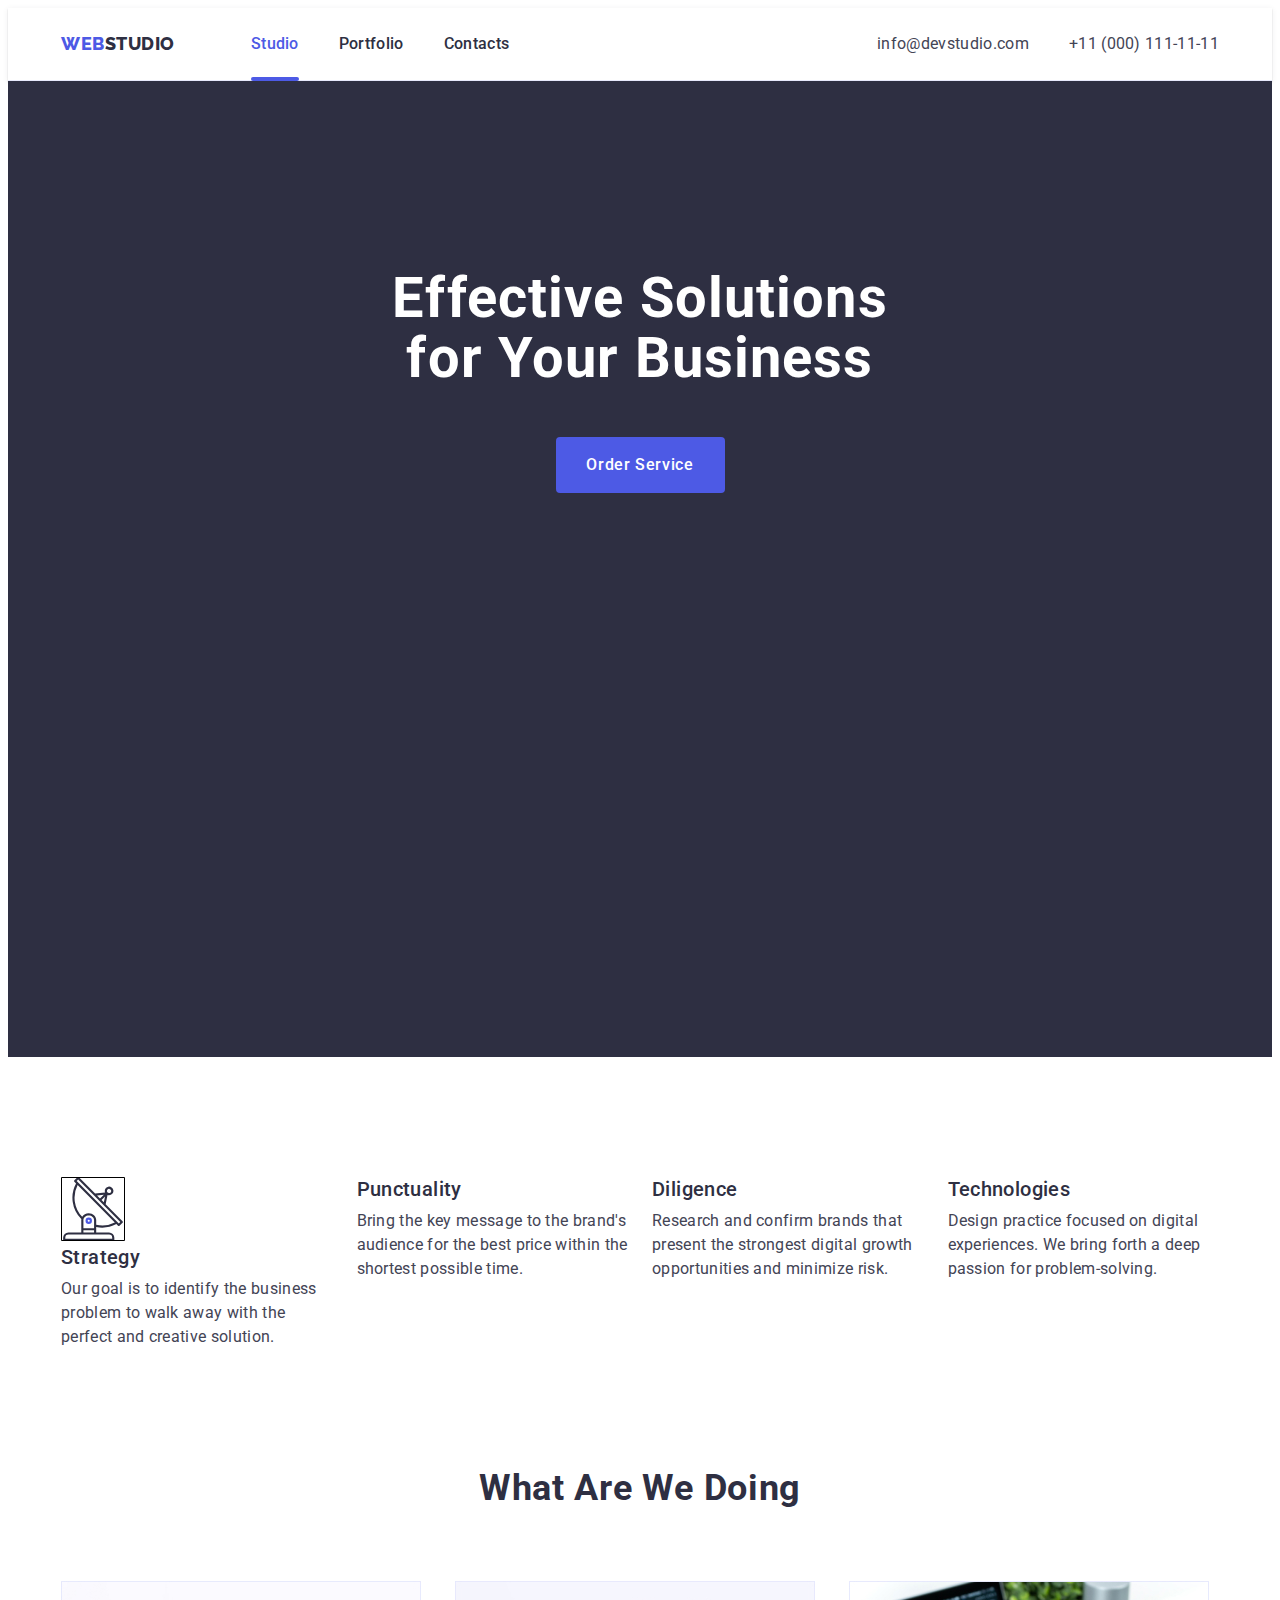
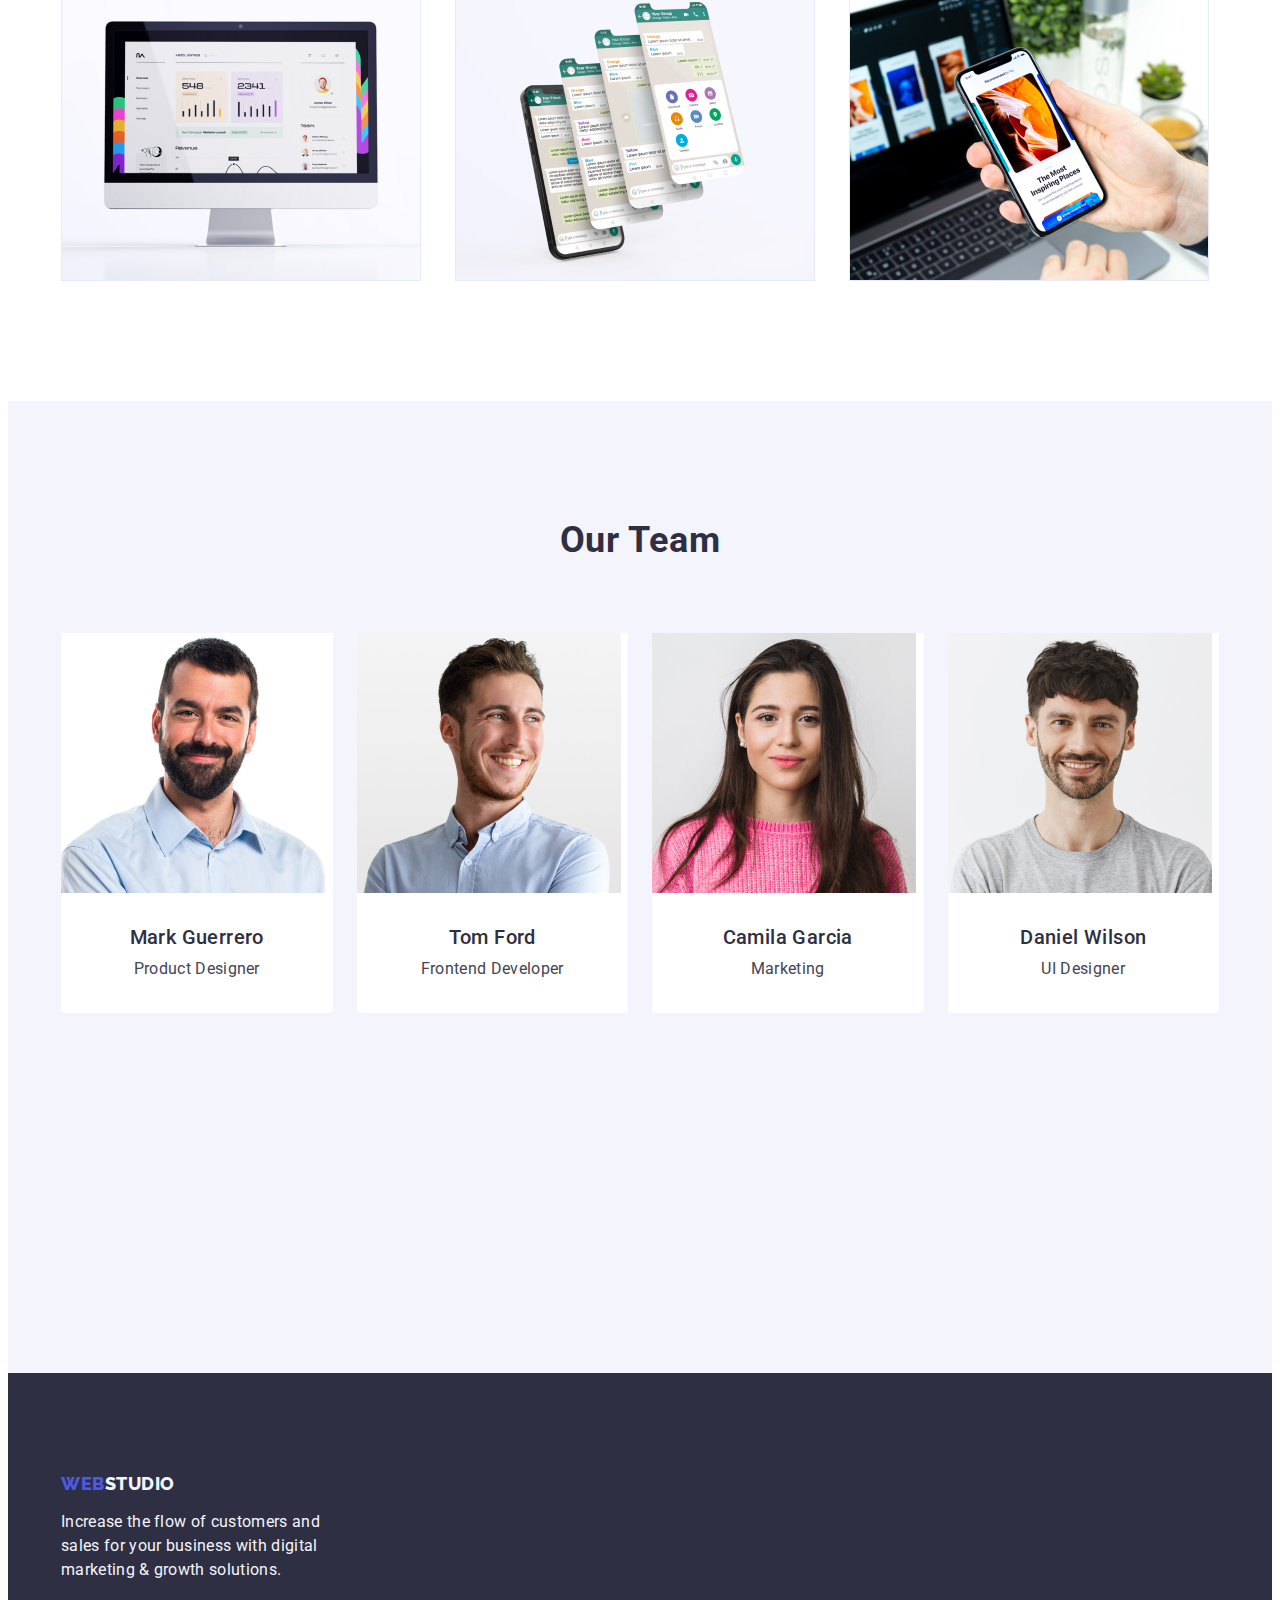
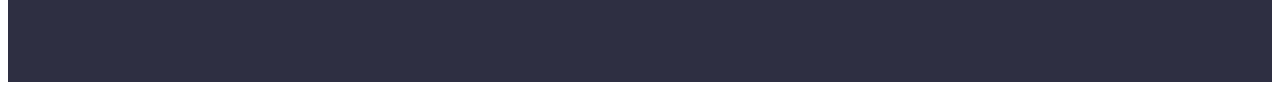
==== index.html @ 9c043b97 "save 333" ====
<!DOCTYPE html>
<html lang="en">
  <head>
    <meta charset="UTF-8" />
    <meta http-equiv="X-UA-Compatible" content="IE=edge" />
    <meta name="viewport" content="width=device-width, initial-scale=1.0" />
    <link rel="preconnect" href="https://fonts.googleapis.com" />
    <link rel="preconnect" href="https://fonts.gstatic.com" crossorigin />
    <link
      href="https://fonts.googleapis.com/css2?family=Raleway:wght@800&family=Roboto:wght@400;500;700;900&display=swap"
      rel="stylesheet"
    />
    <title>WebStudio</title>
    <link
      rel="stylesheet"
      href="https://cdnjs.cloudflare.com/ajax/libs/modern-normalize/2.0.0/modern-normalize.min.css"
      integrity="sha512-4xo8blKMVCiXpTaLzQSLSw3KFOVPWhm/TRtuPVc4WG6kUgjH6J03IBuG7JZPkcWMxJ5huwaBpOpnwYElP/m6wg=="
      crossorigin="anonymous"
      referrerpolicy="no-referrer"
    />
    <link rel="stylesheet" href="./css/styles.css" />
  </head>
  <body>
    <header class="header">
      <div class="container header-container">
        <nav class="header-navigation">
          <a href="./index.html" class="header-logo link"
            >Web<span class="header-span">Studio</span></a
          >
          <ul class="header-menu list">
            <li class="header-menu-item">
              <a class="header-menu-link link current" href="./index.html"
                >Studio</a
              >
            </li>
            <li class="header-menu-item">
              <a class="header-menu-link link" href="./portfolio.html"
                >Portfolio</a
              >
            </li>
            <li class="header-menu-item">
              <a class="header-menu-link link" href="">Contacts</a>
            </li>
          </ul>
        </nav>
        <address class="header-address">
          <ul class="header-soc list">
            <li class="header-soc-item">
              <a
                class="header-address-link link"
                href="mailto:info@devstudio.com"
                >info@devstudio.com</a
              >
            </li>
            <li class="header-soc-item">
              <a class="header-address-link link" href="tel:+110001111111"
                >+11 (000) 111-11-11</a
              >
            </li>
          </ul>
        </address>
      </div>
    </header>
    <main>
      <section class="hero">
        <div class="container">
          <h1 class="hero-title">Effective Solutions for Your Business</h1>
          <button type="button" class="hero-btn button-active">
            Order Service
          </button>
        </div>
      </section>

      <section class="section-one">
        <div class="container container-section-one">
          <h2 class="visually-hidden">Our info</h2>
          <ul class="section-one-list list">
            <li class="section-one-item">
              <div class="section-one-icon">
                <svg width="64" height="64">
                  <use href="/images/icons.svg#icon-antenna-1"></use>
                </svg>
              </div>
              <h3 class="section-one-title">Strategy</h3>
              <p class="section-one-text">
                Our goal is to identify the business problem to walk away with
                the perfect and creative solution.
              </p>
            </li>
            <li class="section-one-item">
              <h3 class="section-one-title">Punctuality</h3>
              <p class="section-one-text">
                Bring the key message to the brand's audience for the best price
                within the shortest possible time.
              </p>
            </li>
            <li class="section-one-item">
              <h3 class="section-one-title">Diligence</h3>
              <p class="section-one-text">
                Research and confirm brands that present the strongest digital
                growth opportunities and minimize risk.
              </p>
            </li>
            <li class="section-one-item">
              <h3 class="section-one-title">Technologies</h3>
              <p class="section-one-text">
                Design practice focused on digital experiences. We bring forth a
                deep passion for problem-solving.
              </p>
            </li>
          </ul>
        </div>
      </section>

      <section class="section-two">
        <div class="container container-section-two">
          <h2 class="section-two-title">What are we doing</h2>
          <ul class="section-two-list list">
            <li class="section-two-item">
              <img
                src="./images/imagesmonitor.jpg"
                alt="monitor"
                width="360"
                height="300"
              />
            </li>
            <li class="section-two-item">
              <img
                src="./images/imagestelefon.jpg"
                alt="modul"
                width="360"
                height="300"
              />
            </li>
            <li class="section-two-item">
              <img
                src="./images/imagesvisualization.jpg"
                alt="visualization"
                width="360"
                height="300"
              />
            </li>
          </ul>
        </div>
      </section>

      <section class="section-three list">
        <div class="container">
          <h2 class="section-three-title">Our Team</h2>
          <ul class="section-three-list list">
            <li class="section-three-item">
              <img
                src="./images/imagesmarkguerrero.jpg"
                alt="Mark Guerrero"
                width="264"
                height="260"
              />
              <div class="container-team">
                <h3 class="section-three-name">Mark Guerrero</h3>
                <p class="section-three-text">Product Designer</p>
              </div>
            </li>
            <li class="section-three-item">
              <img
                src="./images/imagestomford.jpg"
                alt="Tom Ford"
                width="264"
                height="260"
              />
              <div class="container-team">
                <h3 class="section-three-name">Tom Ford</h3>
                <p class="section-three-text">Frontend Developer</p>
              </div>
            </li>
            <li class="section-three-item">
              <img
                src="./images/imagescamilagarcia.jpg"
                alt="Camila Garcia"
                width="264"
                height="260"
              />
              <div class="container-team">
                <h3 class="section-three-name">Camila Garcia</h3>
                <p class="section-three-text">Marketing</p>
              </div>
            </li>
            <li class="section-three-item">
              <img
                src="./images/imagesdanielwilson.jpg"
                alt="Daniel Wilson"
                width="264"
                height="260"
              />
              <div class="container-team">
                <h3 class="section-three-name">Daniel Wilson</h3>
                <p class="section-three-text">UI Designer</p>
              </div>
            </li>
          </ul>
        </div>
      </section>
    </main>

    <footer class="footer">
      <div class="container">
        <a href="./index.html" class="footer-logo link"
          >Web<span class="footer-span">Studio</span></a
        >
        <p class="footer-text">
          Increase the flow of customers and sales for your business with
          digital marketing & growth solutions.
        </p>
      </div>
    </footer>
  </body>
</html>
---- css/styles.css ----
:root {
  --color-iris: #4d5ae5;
  --color-ocean: #404bbf;
  --color-navy-blue: #2e2f42;
  --color-green: #31d0aa;
  --color-slate: #434455;
  --color-light-slate: #8e8f99;
  --color-cornflower: #e7e9fc;
  --color-cloud: #f4f4fd;
  --color-navy-blue-modal: #2e2f42;
  --color-grey: #2e2f42;
  --color-white: #ffffff;
  --color-dairy: #fcfcfc;
}

body {
  font-family: 'Roboto', sans-serif;
  color: #434455;
  background-color: #ffffff;
}

p,
h1,
h2,
h3,
h4,
h5,
h6 {
  margin-top: 0;
  margin-bottom: 0;
}

a {
  text-decoration: none;
}

ul {
  list-style-type: none;
  margin-top: 0;
  margin-bottom: 0;
  padding-left: 0;
}

img {
  display: block;
  max-width: 100%;
  height: auto;
}

.list {
  list-style-type: none;
}

/**------Header------*/

.visually-hidden {
  position: absolute;
  width: 1px;
  height: 1px;
  margin: -1px;
  border: 0;
  padding: 0;
  white-space: nowrap;
  clip-path: inset(100%);
  clip: rect(0 0 0 0);
  overflow: hidden;
}

.container {
  max-width: 1158px;
  padding: 0 15px;
  margin: 0 auto;
}

.header-container {
  display: flex;
}

.header {
  border-bottom: 1px solid var(--color-cornflower);
  box-shadow: 0px 1px 6px 0px rgba(46, 47, 66, 0.08),
    0px 1px 1px 0px rgba(46, 47, 66, 0.16),
    0px 2px 1px 0px rgba(46, 47, 66, 0.08);
}

.header-navigation {
  display: flex;
  align-items: center;
  margin-right: auto;
}

.header-menu {
  display: flex;
  gap: 40px;
  margin-right: 0;
}

.header-menu-item {
  font-weight: 500;
  font-size: 16px;
  line-height: 1.5%;
  letter-spacing: 0.02em;
  color: var(--color-grey);
}

.link:is(:hover, :focus) {
  color: #404bbf;
}

.header-logo {
  font-family: 'Raleway', sans-serif;
  font-weight: 800;
  font-size: 18px;
  line-height: 1.17;
  letter-spacing: 0.03em;
  text-transform: uppercase;
  align-items: center;
  margin-right: 76px;
  color: var(--color-iris);
}

.header-menu-link {
  font-weight: 500;
  font-size: 16px;
  line-height: 1.5;
  letter-spacing: 0.02em;
  display: block;
  padding-top: 24px;
  padding-bottom: 24px;
  color: var(--color-navy-blue);
  transition: color 250ms cubic-bezier(0.4, 0, 0.2, 1);
}

.current {
  position: relative;
  color: var(--color-iris);
}

.current::after {
  content: '';
  left: 0;
  bottom: -1px;
  position: absolute;
  width: 100%;
  height: 4px;
  background-color: var(--color-iris);
  border-radius: 2px;
}

.header-menu-link:active {
  color: var(--color-grey);
}

.header-span {
  color: #2e2f42;
}

.header-address {
  font-style: normal;
  display: flex;
  gap: 40px;
  align-items: center;
}

.header-soc {
  display: flex;
  gap: 40px;
}

.header-menu-link:hover .header-menu-link:focus {
  color: var(--iris-color);
}

.header-address-link {
  line-height: 1.5;
  letter-spacing: 0.02em;
  color: var(--color-slate);
  font-size: 16px;
  padding-top: 24px;
  padding-bottom: 24px;
}

/**------Header------*/
/**------hero------*/

.hero {
  height: 600px;
  padding: 188px 0;
  background-color: var(--color-navy-blue);
}

.hero-title {
  font-weight: 700;
  font-size: 56px;
  line-height: 1.07;
  text-align: center;
  letter-spacing: 0.02em;
  max-width: 496px;
  margin-left: auto;
  margin-right: auto;
  margin-bottom: 48px;
  color: var(--color-white);
}

.hero-btn {
  font-family: 'Roboto', sans-serif;
  font-weight: 500;
  font-size: 16px;
  line-height: 1.5;
  letter-spacing: 0.04em;
  border-radius: 4px;
  min-width: 169px;
  height: 56px;
  display: block;
  border: none;
  margin-left: auto;
  margin-right: auto;
  color: var(--color-white);
  background-color: var(--color-iris);
}
.button-active:is(:hover, :focus) {
  background: var(--color-ocean);
  color: var(--color-white);
}
.button-active {
  cursor: pointer;
}

/**------section one------*/

.section-one {
  padding: 120px 0;
}

.section-one-list {
  display: flex;
  gap: 24px;
}

.section-one-item {
  width: calc((100% - 72px) / 4);
}

.section-one-title {
  font-weight: 500;
  font-size: 20px;
  line-height: 1.2;
  letter-spacing: 0.02em;
  margin-bottom: 8px;
  color: var(--color-grey);
}

.section-one-text {
  font-size: 16px;
  line-height: 1.5;
  letter-spacing: 0.02em;
  color: var(--color-slate);
}

/**-------section two-------*/

.section-two {
  padding-bottom: 120px;
}

.section-two-title {
  font-weight: 700;
  font-size: 36px;
  line-height: 1.11;
  text-align: center;
  letter-spacing: 0.02em;
  text-transform: capitalize;
  margin-bottom: 72px;
  color: #2e2f42;
}

.section-two-list {
  display: flex;
  gap: 24px;
  margin-top: 72px;
}

.section-two-item {
  width: calc((100% - 48px) / 3);
}

/**-------section three-------*/

.section-three {
  padding: 120px 0;
  height: 732px;
  text-align: center;
  text-transform: capitalize;
  background-color: var(--color-cloud);
}

.section-three-title {
  font-weight: 700;
  font-size: 36px;
  line-height: 1.11;
  letter-spacing: 0.02em;
  margin-bottom: 72px;
  color: var(--color-navy-blue);
}

.section-three-list {
  display: flex;
  gap: 24px;
  margin-top: 48px;
}

.section-three-item {
  border-radius: 0px 0px 4px 4px;
  width: calc((100% - 72px) / 4);
  background-color: var(--color-white);
}

.container-team {
  padding: 32px 16px;
}

.section-three-name {
  font-weight: 500;
  font-size: 20px;
  line-height: 1.2;
  letter-spacing: 0.02em;
  margin-bottom: 8px;
  color: var(--color-grey);
}

.section-three-text {
  font-size: 16px;
  line-height: 1.5;
  letter-spacing: 0.02em;
  color: var(--color-slate);
}

/**------footer------*/

.footer {
  padding: 100px 0;
  background: #2e2f42;
}

.footer-logo {
  font-family: 'Raleway', sans-serif;
  font-weight: 800;
  font-size: 18px;
  line-height: 1.17;
  letter-spacing: 0.03em;
  text-transform: uppercase;
  display: inline-block;
  margin-bottom: 16px;
  color: #4d5ae5;
}

.footer-span {
  font-family: 'Raleway', sans-serif;
  font-weight: 800;
  font-size: 18px;
  line-height: 1.17;
  letter-spacing: 0.03em;
  text-transform: uppercase;
  color: #f4f4fd;
}

.footer-text {
  max-width: 264px;
  font-size: 16px;
  line-height: 1.5;
  letter-spacing: 0.02em;
  color: #f4f4fd;
}

/**--------portfolio-------*/

.section-portfolio {
  padding: 96px 0 120px 0;
}

.portfolio-button-list {
  display: flex;
  justify-content: center;
  gap: 24px;
  margin-bottom: 72px;
}

.portfolio-button {
  font-family: 'Roboto', sans-serif;
  font-weight: 500;
  font-size: 16px;
  line-height: 1.5;
  letter-spacing: 0.04em;
  cursor: pointer;
  border-radius: 4px;
  border: none;
  display: block;
  border: 1px solid var(--color-cornflower);
  padding: 12px 24px;
  color: var(--color-iris);
  background: var(--color-cloud);
}

.portfolio-button:hover,
.portfolio-button:focus {
  color: var(--color-white);
  background-color: var(--color-ocean);
  border: 1px solid transparent;
}

.portfolio-img-list {
  display: flex;
  flex-wrap: wrap;
  row-gap: 48px;
  column-gap: 24px;
}

.portfolio-img-item {
  width: calc((100% - 48px) / 3);
}

.portfolio-img-title {
  font-weight: 500;
  font-size: 20px;
  line-height: 1.2;
  letter-spacing: 0.02em;
  margin-bottom: 8px;
  color: var(--color-navy-blue-modal);
}

.portfolio-img-text {
  font-weight: 400;
  font-size: 16px;
  line-height: 1.5;
  letter-spacing: 0.02em;
  color: var(--color-slate);
}

.container-content {
  border-top: none;
  padding: 32px 16px;
  border: 1px solid var(--color-cornflower);
  border-top: none;
  width: 360px;
}
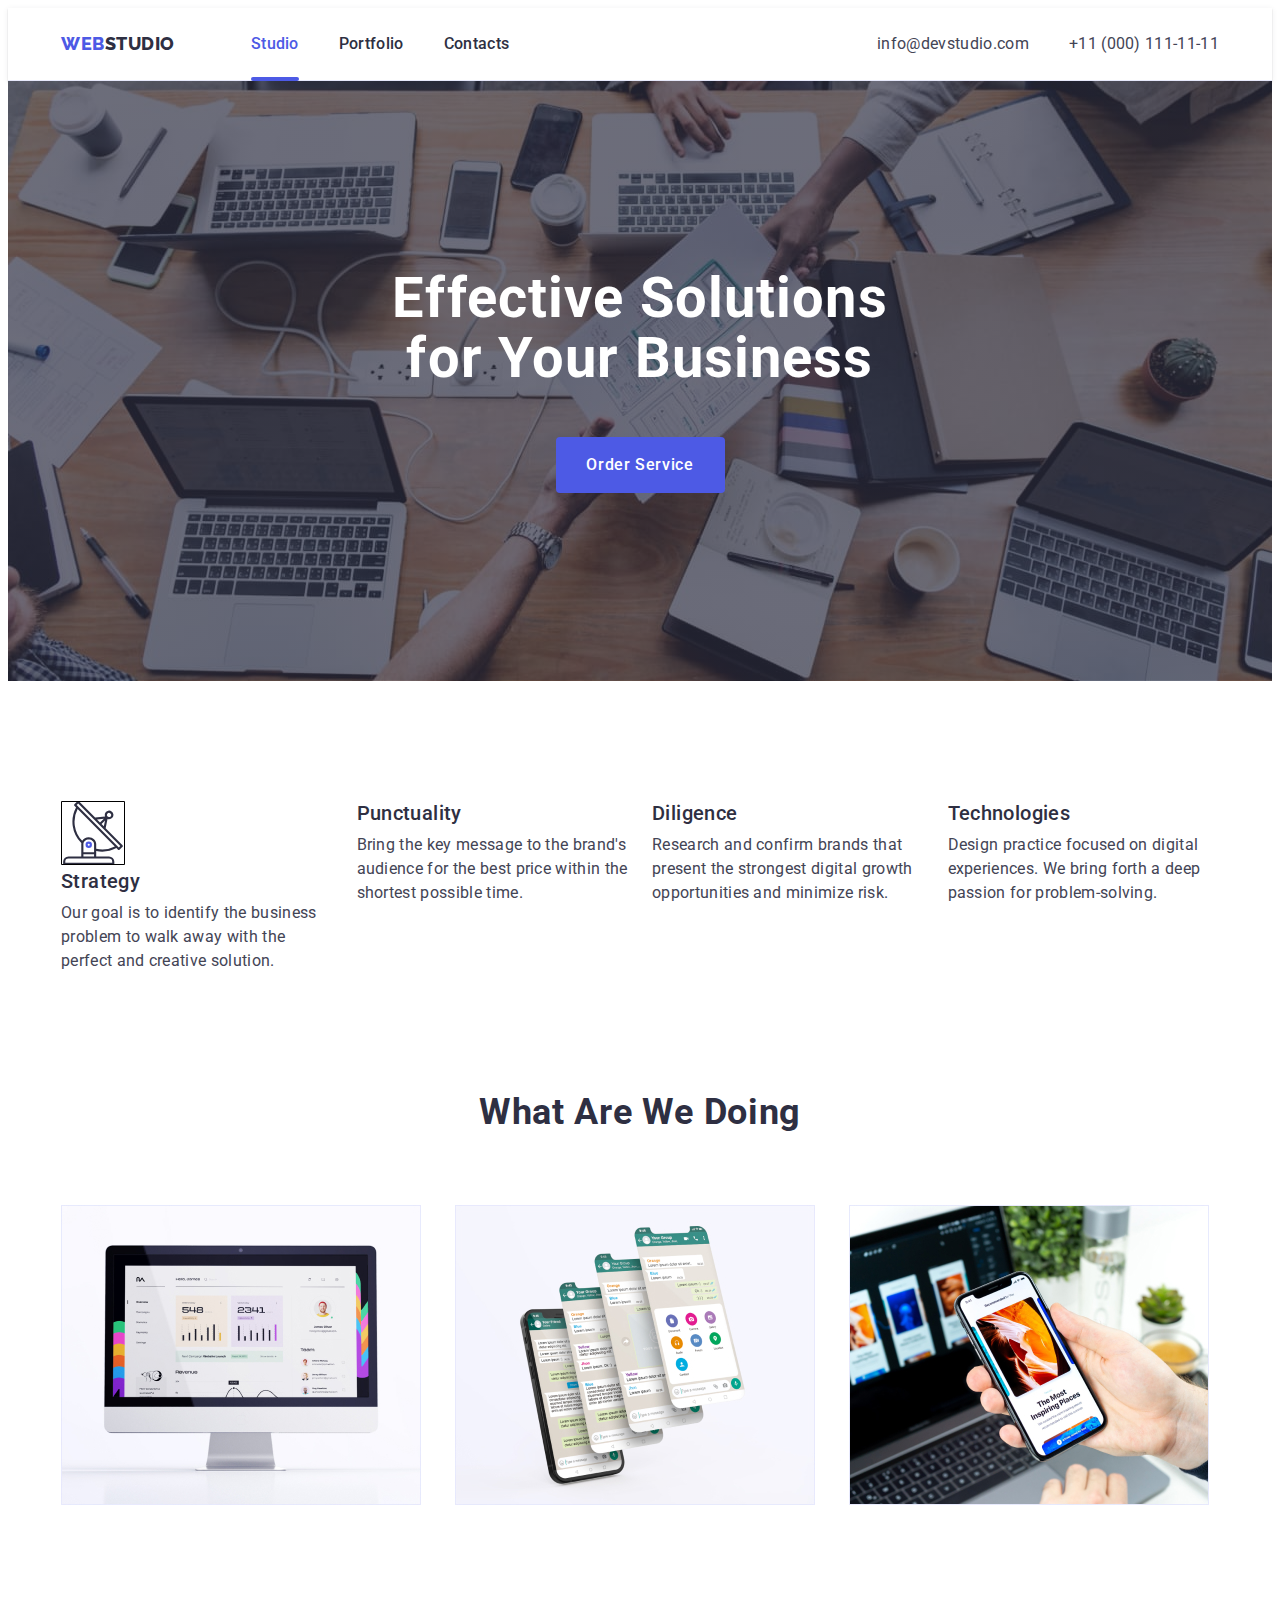
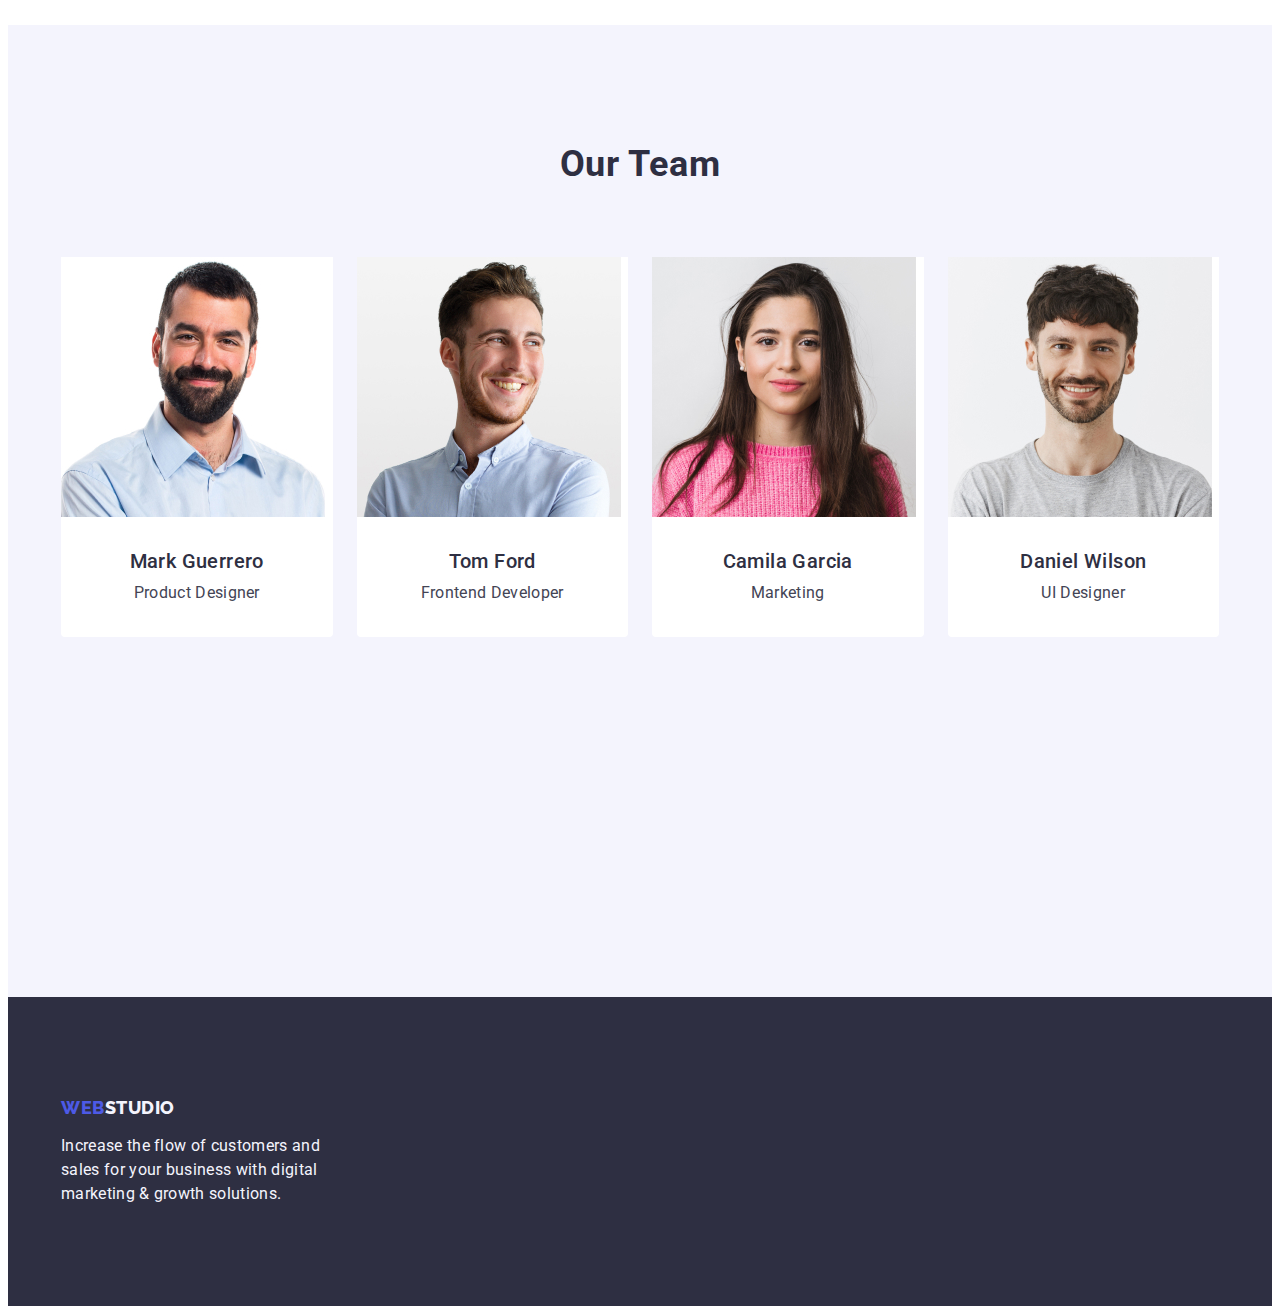
==== commit 95ed9dc8: "save modal" ====
--- a/index.html
+++ b/index.html
@@ -65,7 +65,7 @@
       <section class="hero">
         <div class="container">
           <h1 class="hero-title">Effective Solutions for Your Business</h1>
-          <button type="button" class="hero-btn button-active">
+          <button type="button" class="hero-btn button-active" data-modal-open>
             Order Service
           </button>
         </div>
--- a/css/styles.css
+++ b/css/styles.css
@@ -184,9 +184,19 @@
 /**------hero------*/
 
 .hero {
-  height: 600px;
+  background: var(--color-navy-blue);
+  max-width: 1440px;
   padding: 188px 0;
-  background-color: var(--color-navy-blue);
+  margin: 0 auto;
+  background-position: center;
+  background-repeat: no-repeat;
+  background-size: cover;
+  background-image: linear-gradient(
+      to bottom,
+      rgba(46, 47, 66, 0.7),
+      rgba(46, 47, 66, 0.7)
+    ),
+    url(../images/people-office.jpg);
 }
 
 .hero-title {
@@ -217,6 +227,7 @@
   margin-right: auto;
   color: var(--color-white);
   background-color: var(--color-iris);
+  transition: background-color 250ms cubic-bezier(0.4, 0, 0.2, 1);
 }
 .button-active:is(:hover, :focus) {
   background: var(--color-ocean);
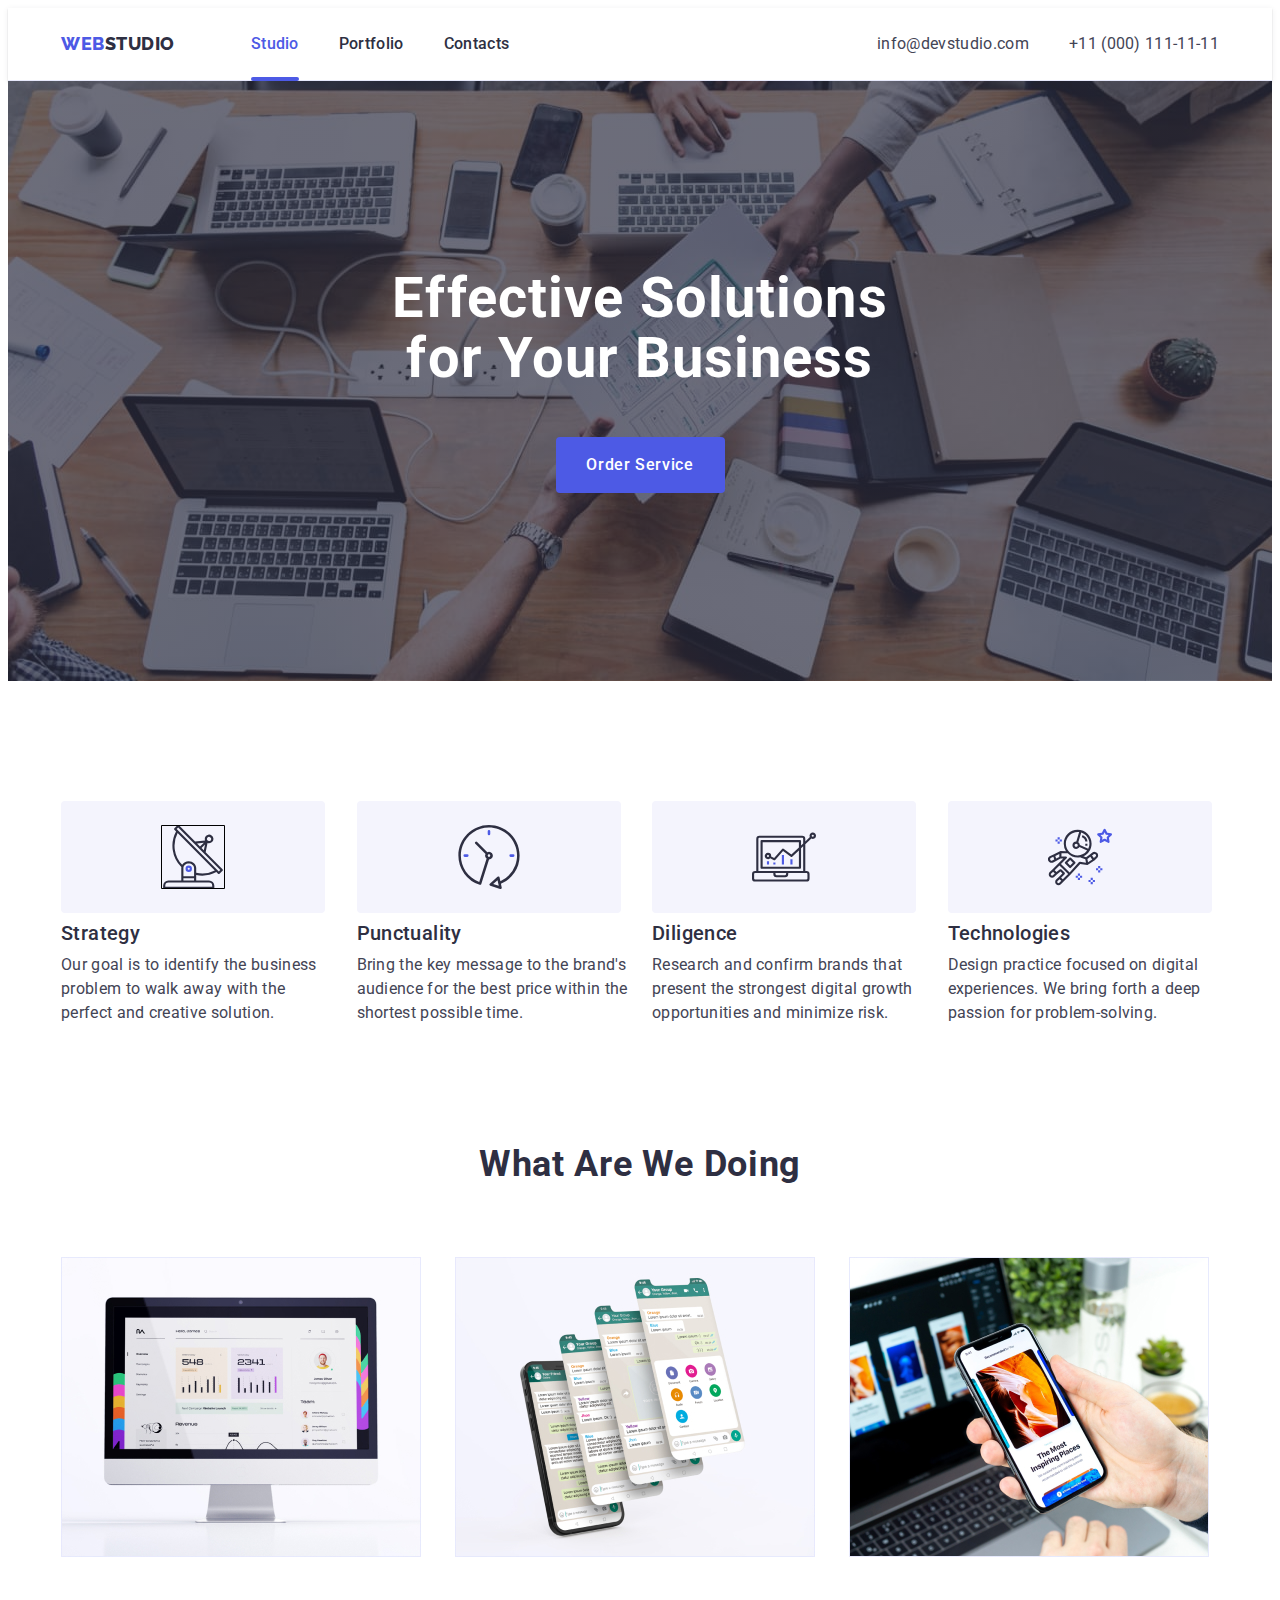
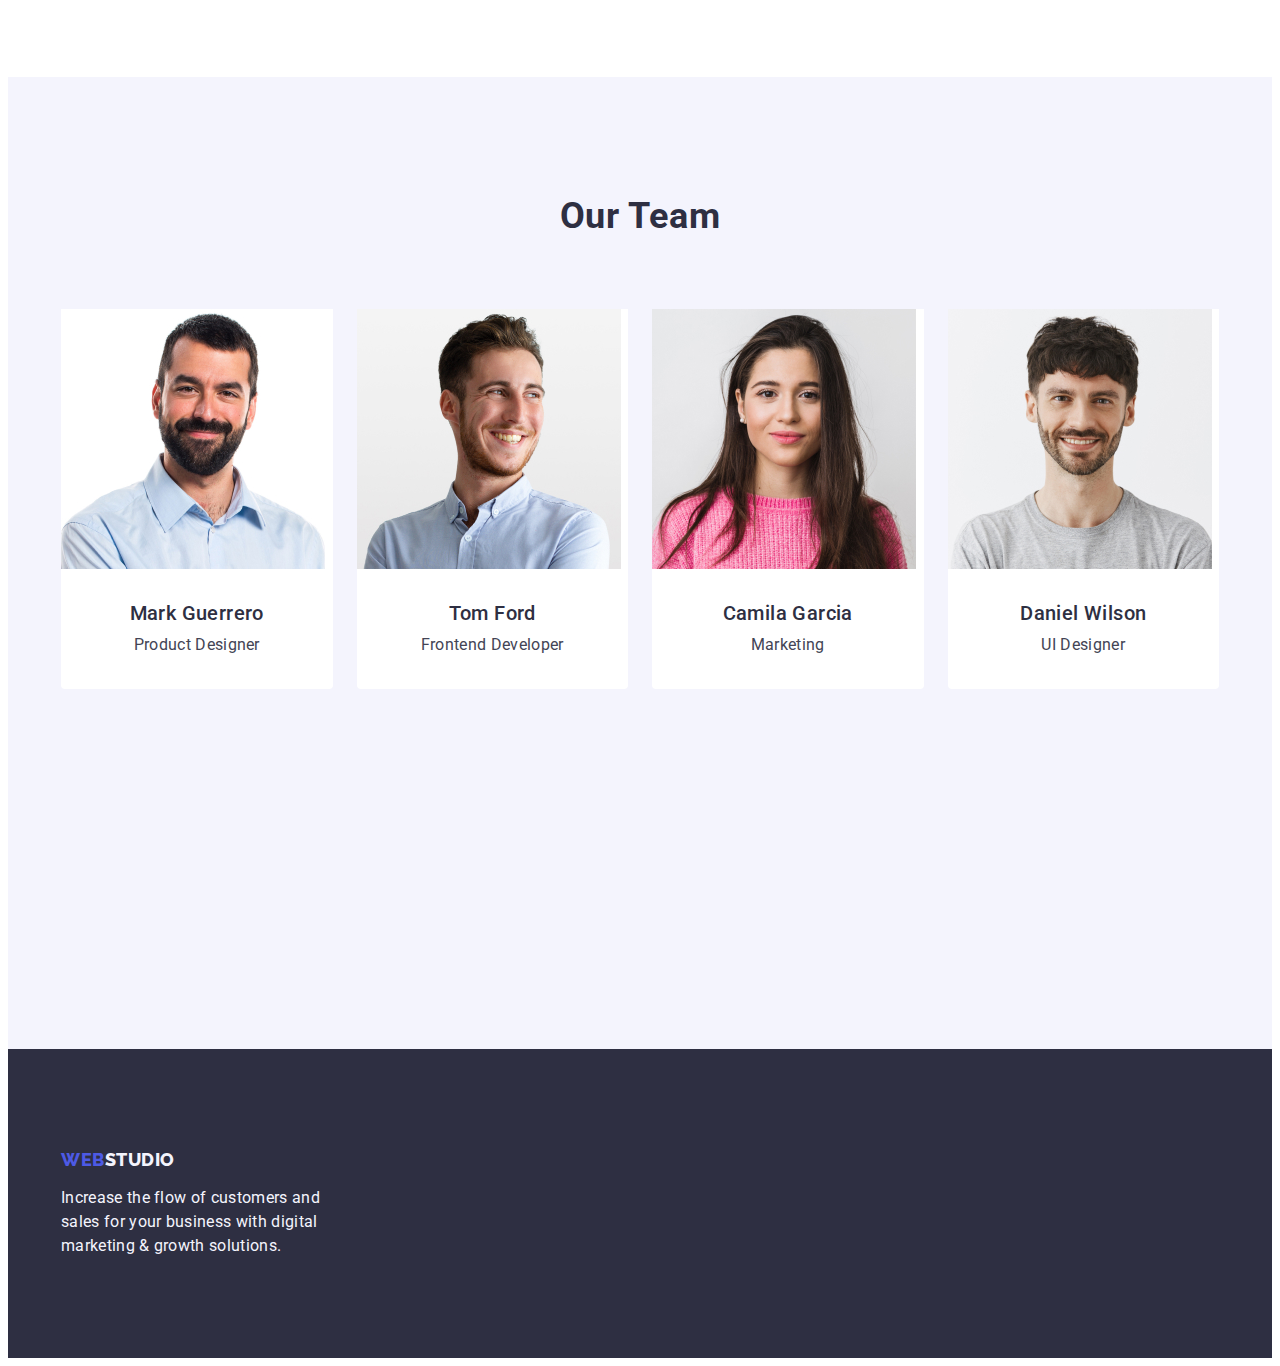
==== commit 3b8572de: "save 65" ====
--- a/index.html
+++ b/index.html
@@ -88,6 +88,11 @@
               </p>
             </li>
             <li class="section-one-item">
+              <div class="section-one-icon">
+                <svg width="64" height="64">
+                  <use href="/images/icons.svg#icon-clock-1"></use>
+                </svg>
+              </div>
               <h3 class="section-one-title">Punctuality</h3>
               <p class="section-one-text">
                 Bring the key message to the brand's audience for the best price
@@ -95,6 +100,11 @@
               </p>
             </li>
             <li class="section-one-item">
+              <div class="section-one-icon">
+                <svg width="64" height="64">
+                  <use href="/images/icons.svg#icon-diagram-1"></use>
+                </svg>
+              </div>
               <h3 class="section-one-title">Diligence</h3>
               <p class="section-one-text">
                 Research and confirm brands that present the strongest digital
@@ -102,6 +112,11 @@
               </p>
             </li>
             <li class="section-one-item">
+              <div class="section-one-icon">
+                <svg width="64" height="64">
+                  <use href="/images/icons.svg#icon-astronaut-1"></use>
+                </svg>
+              </div>
               <h3 class="section-one-title">Technologies</h3>
               <p class="section-one-text">
                 Design practice focused on digital experiences. We bring forth a
--- a/css/styles.css
+++ b/css/styles.css
@@ -252,6 +252,17 @@
   width: calc((100% - 72px) / 4);
 }
 
+.section-one-icon {
+  width: 264px;
+  height: 112px;
+  background-color: var(--color-cloud);
+  display: flex;
+  align-items: center;
+  justify-content: center;
+  border-radius: 4px;
+  margin-bottom: 8px;
+}
+
 .section-one-title {
   font-weight: 500;
   font-size: 20px;
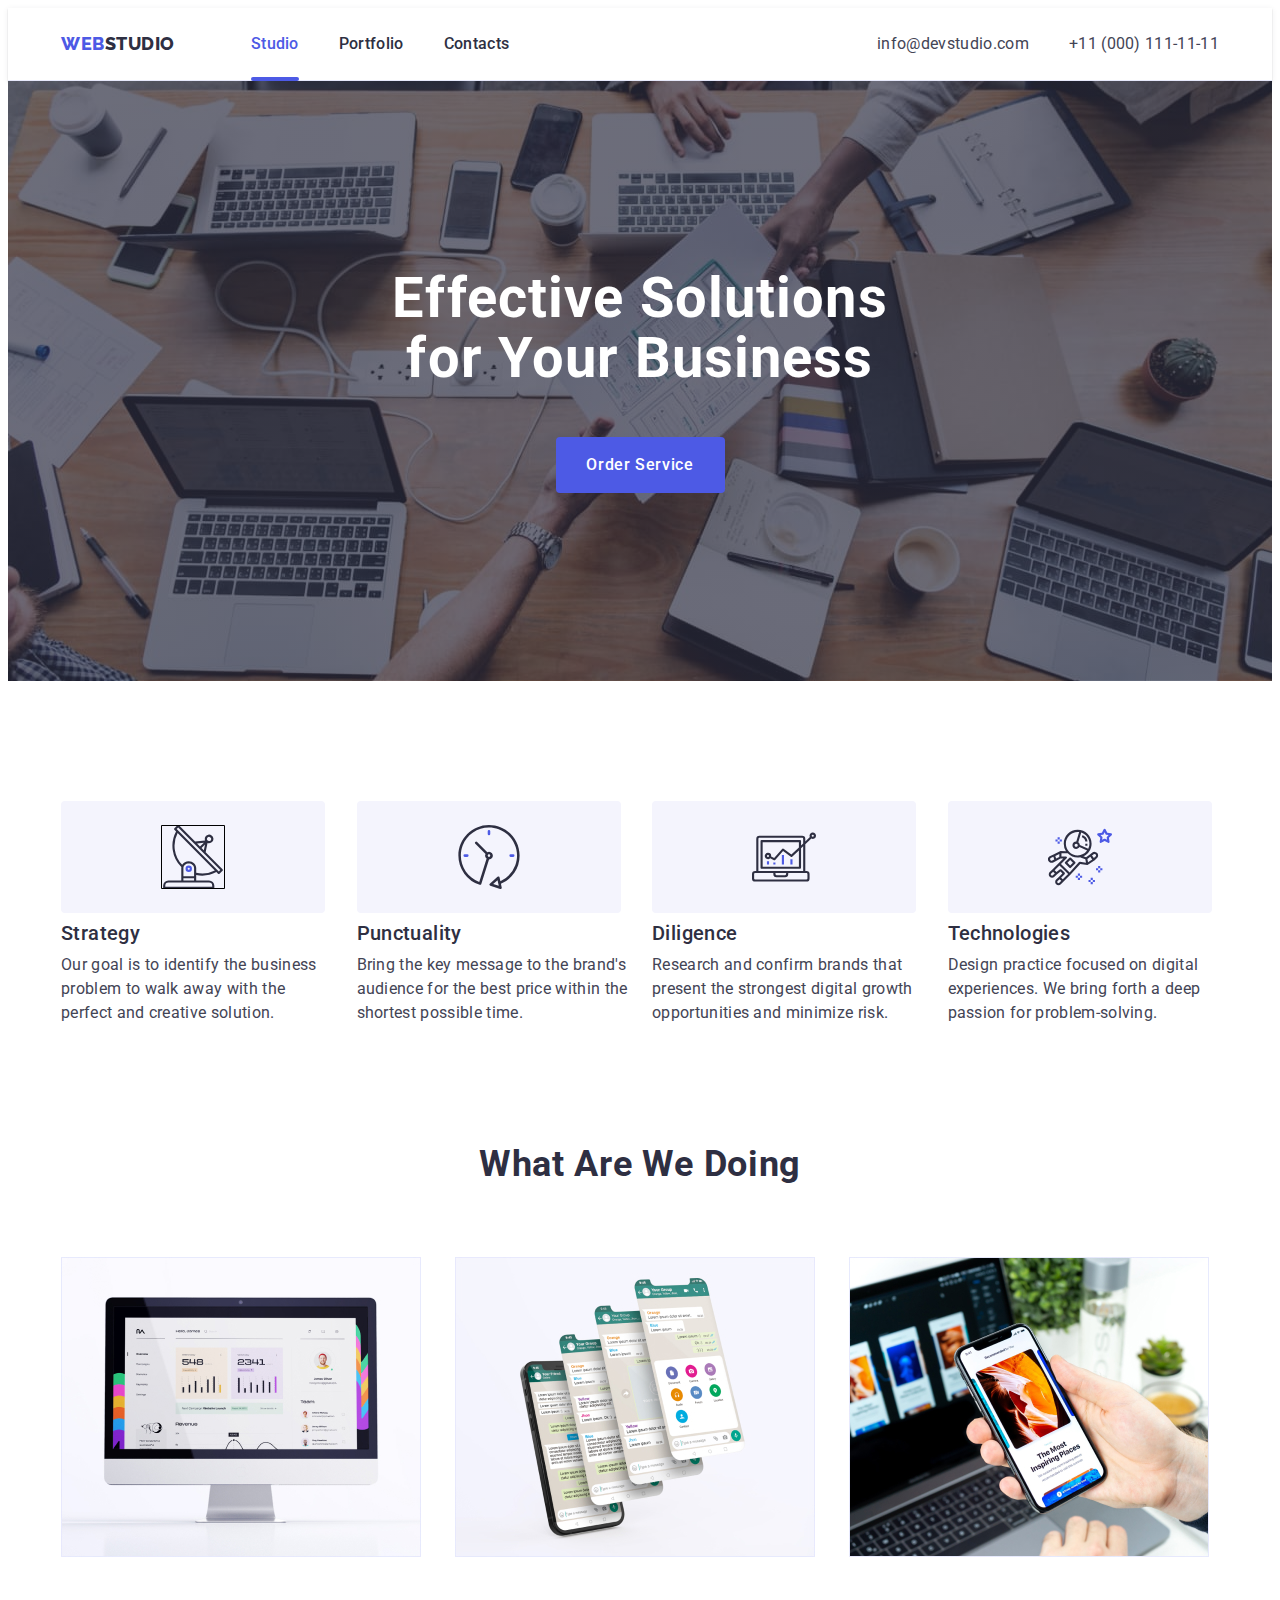
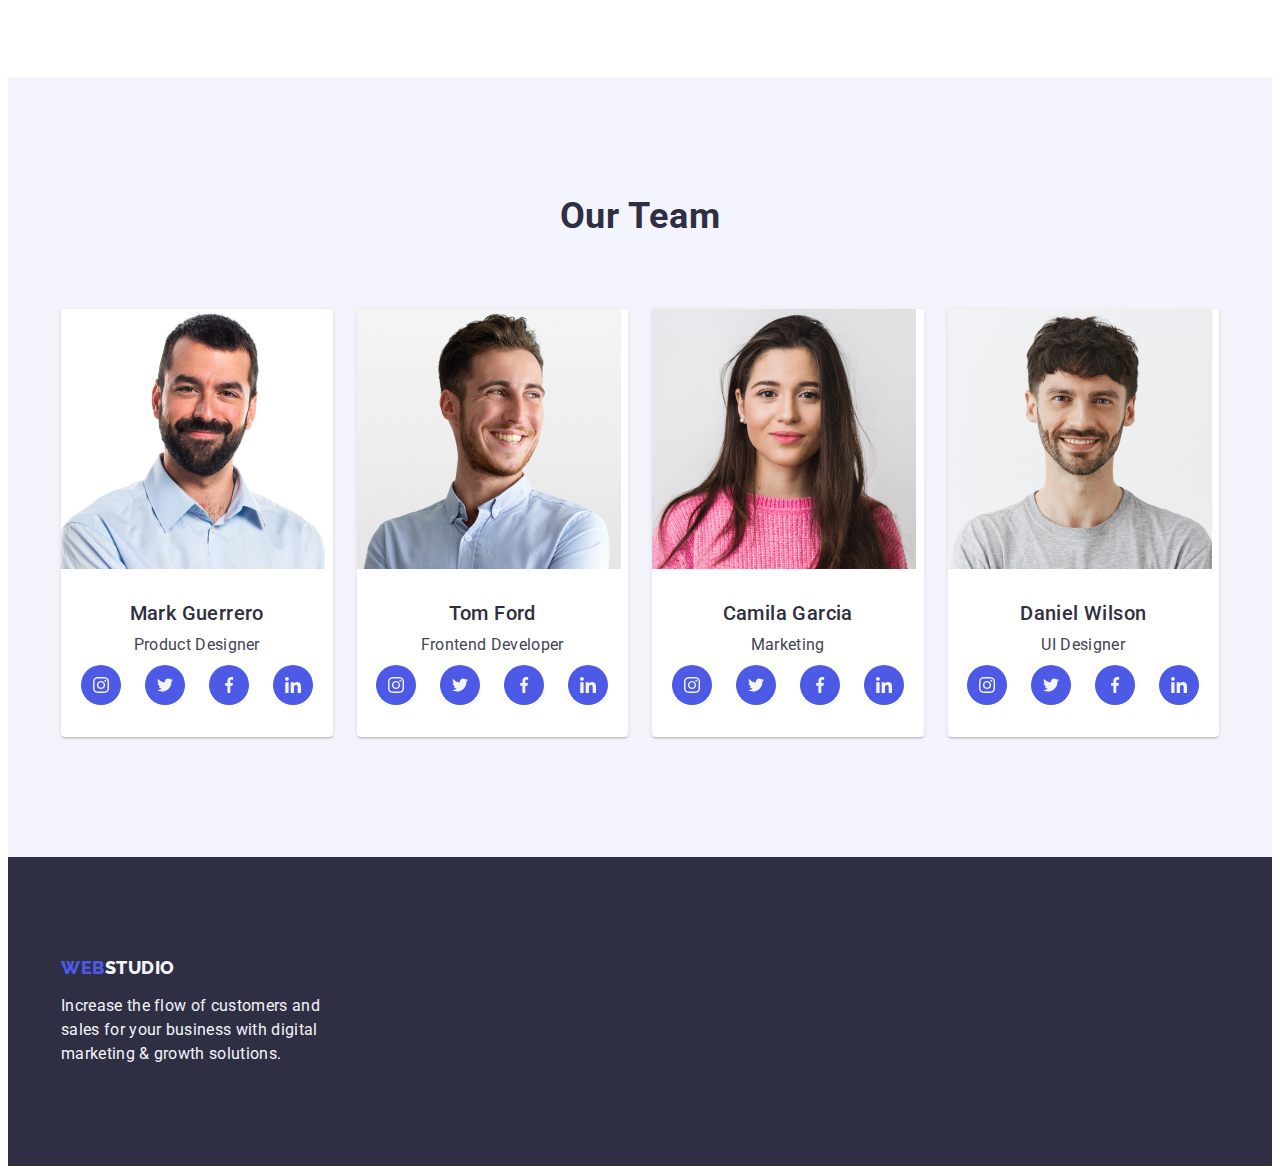
==== commit eaf030a0: "save teaam" ====
--- a/index.html
+++ b/index.html
@@ -78,7 +78,7 @@
             <li class="section-one-item">
               <div class="section-one-icon">
                 <svg width="64" height="64">
-                  <use href="/images/icons.svg#icon-antenna-1"></use>
+                  <use href="./images/icons.svg#icon-antenna-1"></use>
                 </svg>
               </div>
               <h3 class="section-one-title">Strategy</h3>
@@ -90,7 +90,7 @@
             <li class="section-one-item">
               <div class="section-one-icon">
                 <svg width="64" height="64">
-                  <use href="/images/icons.svg#icon-clock-1"></use>
+                  <use href="./images/icons.svg#icon-clock-1"></use>
                 </svg>
               </div>
               <h3 class="section-one-title">Punctuality</h3>
@@ -102,7 +102,7 @@
             <li class="section-one-item">
               <div class="section-one-icon">
                 <svg width="64" height="64">
-                  <use href="/images/icons.svg#icon-diagram-1"></use>
+                  <use href="./images/icons.svg#icon-diagram-1"></use>
                 </svg>
               </div>
               <h3 class="section-one-title">Diligence</h3>
@@ -114,7 +114,7 @@
             <li class="section-one-item">
               <div class="section-one-icon">
                 <svg width="64" height="64">
-                  <use href="/images/icons.svg#icon-astronaut-1"></use>
+                  <use href="./images/icons.svg#icon-astronaut-1"></use>
                 </svg>
               </div>
               <h3 class="section-one-title">Technologies</h3>
@@ -173,6 +173,42 @@
               <div class="container-team">
                 <h3 class="section-three-name">Mark Guerrero</h3>
                 <p class="section-three-text">Product Designer</p>
+                <ul class="team-icon-list">
+                  <li class="team-icon-item">
+                    <a class="team-icon-link" href="https://www.instagram.com">
+                      <svg class="team-icon" width="16" height="16">
+                        <use href="./images/icons.svg#icon-instagram-2"></use>
+                      </svg>
+                    </a>
+                  </li>
+                  <li class="team-icon-item">
+                    <a
+                      class="team-icon-link"
+                      href="https://twitter.com/home?lang=ua"
+                    >
+                      <svg class="team-icon" width="16" height="16">
+                        <use href="./images/icons.svg#icon-twitter-1"></use>
+                      </svg>
+                    </a>
+                  </li>
+                  <li class="team-icon-item">
+                    <a
+                      class="team-icon-link"
+                      href="https://www.facebook.com/eurslam.mulgeta/"
+                    >
+                      <svg class="team-icon" width="16" height="16">
+                        <use href="./images/icons.svg#icon-facebook-1"></use>
+                      </svg>
+                    </a>
+                  </li>
+                  <li class="team-icon-item">
+                    <a class="team-icon-link" href="https://ua.linkedin.com/">
+                      <svg class="team-icon" width="16" height="16">
+                        <use href="./images/icons.svg#icon-linkedin-1"></use>
+                      </svg>
+                    </a>
+                  </li>
+                </ul>
               </div>
             </li>
             <li class="section-three-item">
@@ -185,6 +221,42 @@
               <div class="container-team">
                 <h3 class="section-three-name">Tom Ford</h3>
                 <p class="section-three-text">Frontend Developer</p>
+                <ul class="team-icon-list">
+                  <li class="team-icon-item">
+                    <a class="team-icon-link" href="https://www.instagram.com">
+                      <svg class="team-icon" width="16" height="16">
+                        <use href="./images/icons.svg#icon-instagram-2"></use>
+                      </svg>
+                    </a>
+                  </li>
+                  <li class="team-icon-item">
+                    <a
+                      class="team-icon-link"
+                      href="https://twitter.com/home?lang=ua"
+                    >
+                      <svg class="team-icon" width="16" height="16">
+                        <use href="./images/icons.svg#icon-twitter-1"></use>
+                      </svg>
+                    </a>
+                  </li>
+                  <li class="team-icon-item">
+                    <a
+                      class="team-icon-link"
+                      href="https://www.facebook.com/eurslam.mulgeta/"
+                    >
+                      <svg class="team-icon" width="16" height="16">
+                        <use href="./images/icons.svg#icon-facebook-1"></use>
+                      </svg>
+                    </a>
+                  </li>
+                  <li class="team-icon-item">
+                    <a class="team-icon-link" href="https://ua.linkedin.com/">
+                      <svg class="team-icon" width="16" height="16">
+                        <use href="./images/icons.svg#icon-linkedin-1"></use>
+                      </svg>
+                    </a>
+                  </li>
+                </ul>
               </div>
             </li>
             <li class="section-three-item">
@@ -197,6 +269,42 @@
               <div class="container-team">
                 <h3 class="section-three-name">Camila Garcia</h3>
                 <p class="section-three-text">Marketing</p>
+                <ul class="team-icon-list">
+                  <li class="team-icon-item">
+                    <a class="team-icon-link" href="https://www.instagram.com">
+                      <svg class="team-icon" width="16" height="16">
+                        <use href="./images/icons.svg#icon-instagram-2"></use>
+                      </svg>
+                    </a>
+                  </li>
+                  <li class="team-icon-item">
+                    <a
+                      class="team-icon-link"
+                      href="https://twitter.com/home?lang=ua"
+                    >
+                      <svg class="team-icon" width="16" height="16">
+                        <use href="./images/icons.svg#icon-twitter-1"></use>
+                      </svg>
+                    </a>
+                  </li>
+                  <li class="team-icon-item">
+                    <a
+                      class="team-icon-link"
+                      href="https://www.facebook.com/eurslam.mulgeta/"
+                    >
+                      <svg class="team-icon" width="16" height="16">
+                        <use href="./images/icons.svg#icon-facebook-1"></use>
+                      </svg>
+                    </a>
+                  </li>
+                  <li class="team-icon-item">
+                    <a class="team-icon-link" href="https://ua.linkedin.com/">
+                      <svg class="team-icon" width="16" height="16">
+                        <use href="./images/icons.svg#icon-linkedin-1"></use>
+                      </svg>
+                    </a>
+                  </li>
+                </ul>
               </div>
             </li>
             <li class="section-three-item">
@@ -209,6 +317,42 @@
               <div class="container-team">
                 <h3 class="section-three-name">Daniel Wilson</h3>
                 <p class="section-three-text">UI Designer</p>
+                <ul class="team-icon-list">
+                  <li class="team-icon-item">
+                    <a class="team-icon-link" href="https://www.instagram.com">
+                      <svg class="team-icon" width="16" height="16">
+                        <use href="./images/icons.svg#icon-instagram-2"></use>
+                      </svg>
+                    </a>
+                  </li>
+                  <li class="team-icon-item">
+                    <a
+                      class="team-icon-link"
+                      href="https://twitter.com/home?lang=ua"
+                    >
+                      <svg class="team-icon" width="16" height="16">
+                        <use href="./images/icons.svg#icon-twitter-1"></use>
+                      </svg>
+                    </a>
+                  </li>
+                  <li class="team-icon-item">
+                    <a
+                      class="team-icon-link"
+                      href="https://www.facebook.com/eurslam.mulgeta/"
+                    >
+                      <svg class="team-icon" width="16" height="16">
+                        <use href="./images/icons.svg#icon-facebook-1"></use>
+                      </svg>
+                    </a>
+                  </li>
+                  <li class="team-icon-item">
+                    <a class="team-icon-link" href="https://ua.linkedin.com/">
+                      <svg class="team-icon" width="16" height="16">
+                        <use href="./images/icons.svg#icon-linkedin-1"></use>
+                      </svg>
+                    </a>
+                  </li>
+                </ul>
               </div>
             </li>
           </ul>
--- a/css/styles.css
+++ b/css/styles.css
@@ -309,11 +309,10 @@
 /**-------section three-------*/
 
 .section-three {
+  background-color: var(--color-cloud);
   padding: 120px 0;
-  height: 732px;
   text-align: center;
   text-transform: capitalize;
-  background-color: var(--color-cloud);
 }
 
 .section-three-title {
@@ -334,11 +333,13 @@
 .section-three-item {
   border-radius: 0px 0px 4px 4px;
   width: calc((100% - 72px) / 4);
+  box-shadow: 0px 1px 6px rgba(46, 47, 66, 0.08),
+    0px 1px 1px rgba(46, 47, 66, 0.16), 0px 2px 1px rgba(46, 47, 66, 0.08);
   background-color: var(--color-white);
 }
 
 .container-team {
-  padding: 32px 16px;
+  padding: 32px 0;
 }
 
 .section-three-name {
@@ -355,6 +356,42 @@
   line-height: 1.5;
   letter-spacing: 0.02em;
   color: var(--color-slate);
+  margin-bottom: 8px;
+}
+
+.team-icon-list {
+  display: flex;
+  flex-direction: row;
+  align-items: center;
+  justify-content: center;
+  padding: 0px;
+  gap: 24px;
+}
+
+.team-icon-item {
+  width: 40px;
+  height: 40px;
+}
+
+.team-icon {
+  fill: var(--color-cloud);
+}
+
+.team-icon-link {
+  display: flex;
+  align-items: center;
+  justify-content: center;
+  width: 100%;
+  height: 100%;
+  border-radius: 50%;
+  background: var(--color-iris);
+  transition: background-color 250ms cubic-bezier(0.4, 0, 0.2, 1);
+}
+
+.team-icon-link:hover,
+.team-icon-link:focus {
+  background-color: var(--color-ocean);
+  transition: background-color 250ms cubic-bezier(0.4, 0, 0.2, 1);
 }
 
 /**------footer------*/
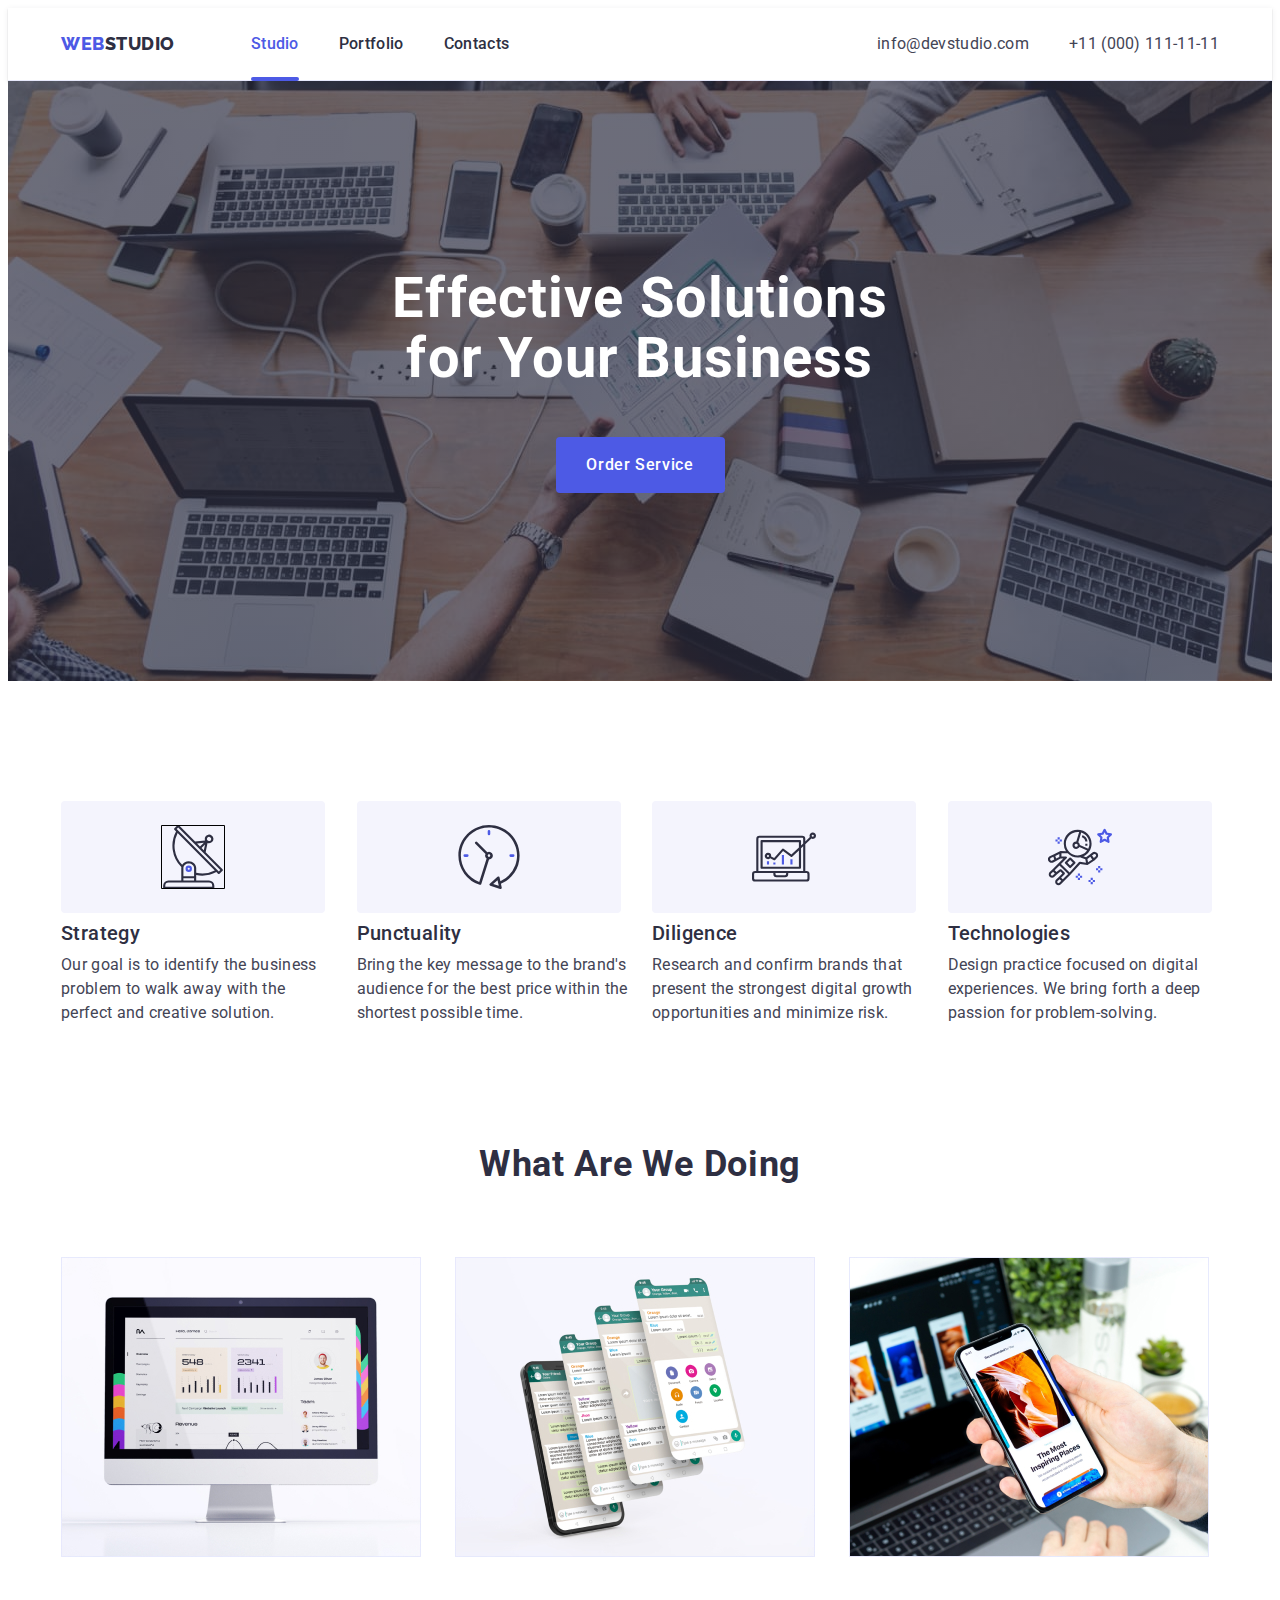
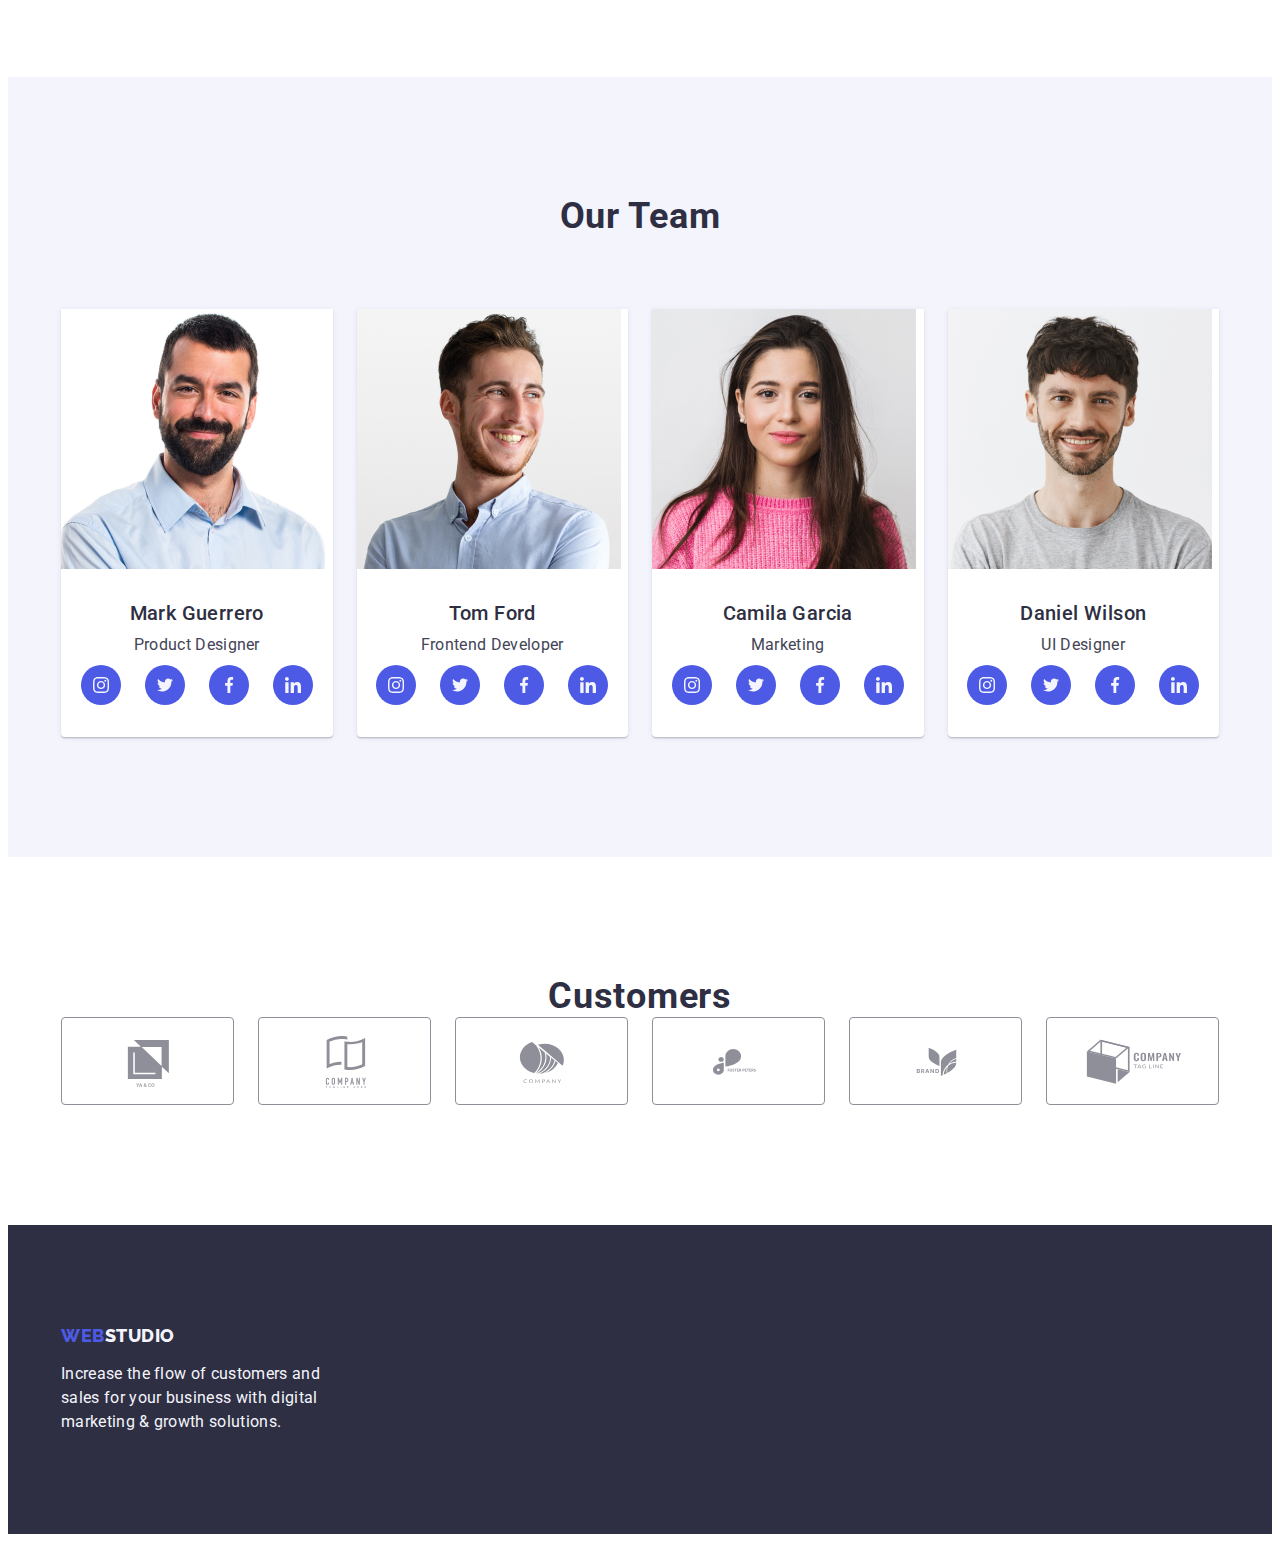
==== commit 3c5391e7: "save customers" ====
--- a/index.html
+++ b/index.html
@@ -358,6 +358,56 @@
           </ul>
         </div>
       </section>
+
+      <section class="section-customers">
+        <div class="container">
+          <h2 class="customers-title">Customers</h2>
+          <ul class="customers-icon-list">
+            <li class="customers-icon-group">
+              <a class="customers-icon-link" href="">
+                <svg class="customers-icon" width="105" height="56">
+                  <use href="./images/icons.svg#icon-Logo-9"></use>
+                </svg>
+              </a>
+            </li>
+            <li class="customers-icon-group">
+              <a class="customers-icon-link" href="">
+                <svg class="customers-icon" width="105" height="56">
+                  <use href="./images/icons.svg#icon-Logo-6"></use>
+                </svg>
+              </a>
+            </li>
+            <li class="customers-icon-group">
+              <a class="customers-icon-link" href="">
+                <svg class="customers-icon" width="105" height="56">
+                  <use href="./images/icons.svg#icon-Logo-7"></use>
+                </svg>
+              </a>
+            </li>
+            <li class="customers-icon-group">
+              <a class="customers-icon-link" href="">
+                <svg class="customers-icon" width="105" height="56">
+                  <use href="./images/icons.svg#icon-Client-4"></use>
+                </svg>
+              </a>
+            </li>
+            <li class="customers-icon-group">
+              <a class="customers-icon-link" href="">
+                <svg class="customers-icon" width="105" height="56">
+                  <use href="./images/icons.svg#icon-Client-5"></use>
+                </svg>
+              </a>
+            </li>
+            <li class="customers-icon-group">
+              <a class="customers-icon-link" href="">
+                <svg class="customers-icon" width="105" height="56">
+                  <use href="./images/icons.svg#icon-Logo-8"></use>
+                </svg>
+              </a>
+            </li>
+          </ul>
+        </div>
+      </section>
     </main>
 
     <footer class="footer">
--- a/css/styles.css
+++ b/css/styles.css
@@ -11,6 +11,7 @@
   --color-grey: #2e2f42;
   --color-white: #ffffff;
   --color-dairy: #fcfcfc;
+  --color-light-slate: #8e8f99;
 }
 
 body {
@@ -394,6 +395,59 @@
   transition: background-color 250ms cubic-bezier(0.4, 0, 0.2, 1);
 }
 
+/**---------Customers---------*/
+
+.section-customers {
+  width: 100%;
+  padding: 120px 0;
+  background-color: var(--color-white);
+}
+
+.customers-title {
+  font-weight: 700;
+  letter-spacing: 0.02em;
+  font-size: 36px;
+  line-height: 1.11;
+  color: var(--color-grey);
+  text-align: center;
+  text-transform: capitalize;
+}
+
+.customers-icon-group {
+  width: calc((100% - 5 * 24px) / 6);
+  height: 88px;
+}
+
+.customers-icon-list {
+  display: flex;
+  gap: 24px;
+}
+
+.customers-icon {
+  fill: currentColor;
+}
+
+.customers-icon-link {
+  display: flex;
+  align-items: center;
+  justify-content: center;
+  width: 100%;
+  height: 100%;
+  color: var(--color-light-slate);
+  border: 1px solid #8e8f99;
+  border-radius: 4px;
+  box-sizing: border-box;
+  transition: 250ms cubic-bezier(0.4, 0, 0.2, 1);
+  transition: border-color 250ms cubic-bezier(0.4, 0, 0.2, 1),
+    color 250ms cubic-bezier(0.4, 0, 0.2, 1);
+}
+
+.customers-icon-link:hover,
+.customers-icon-link:focus {
+  color: var(--iris-color);
+  border-color: var(--iris-color);
+}
+
 /**------footer------*/
 
 .footer {
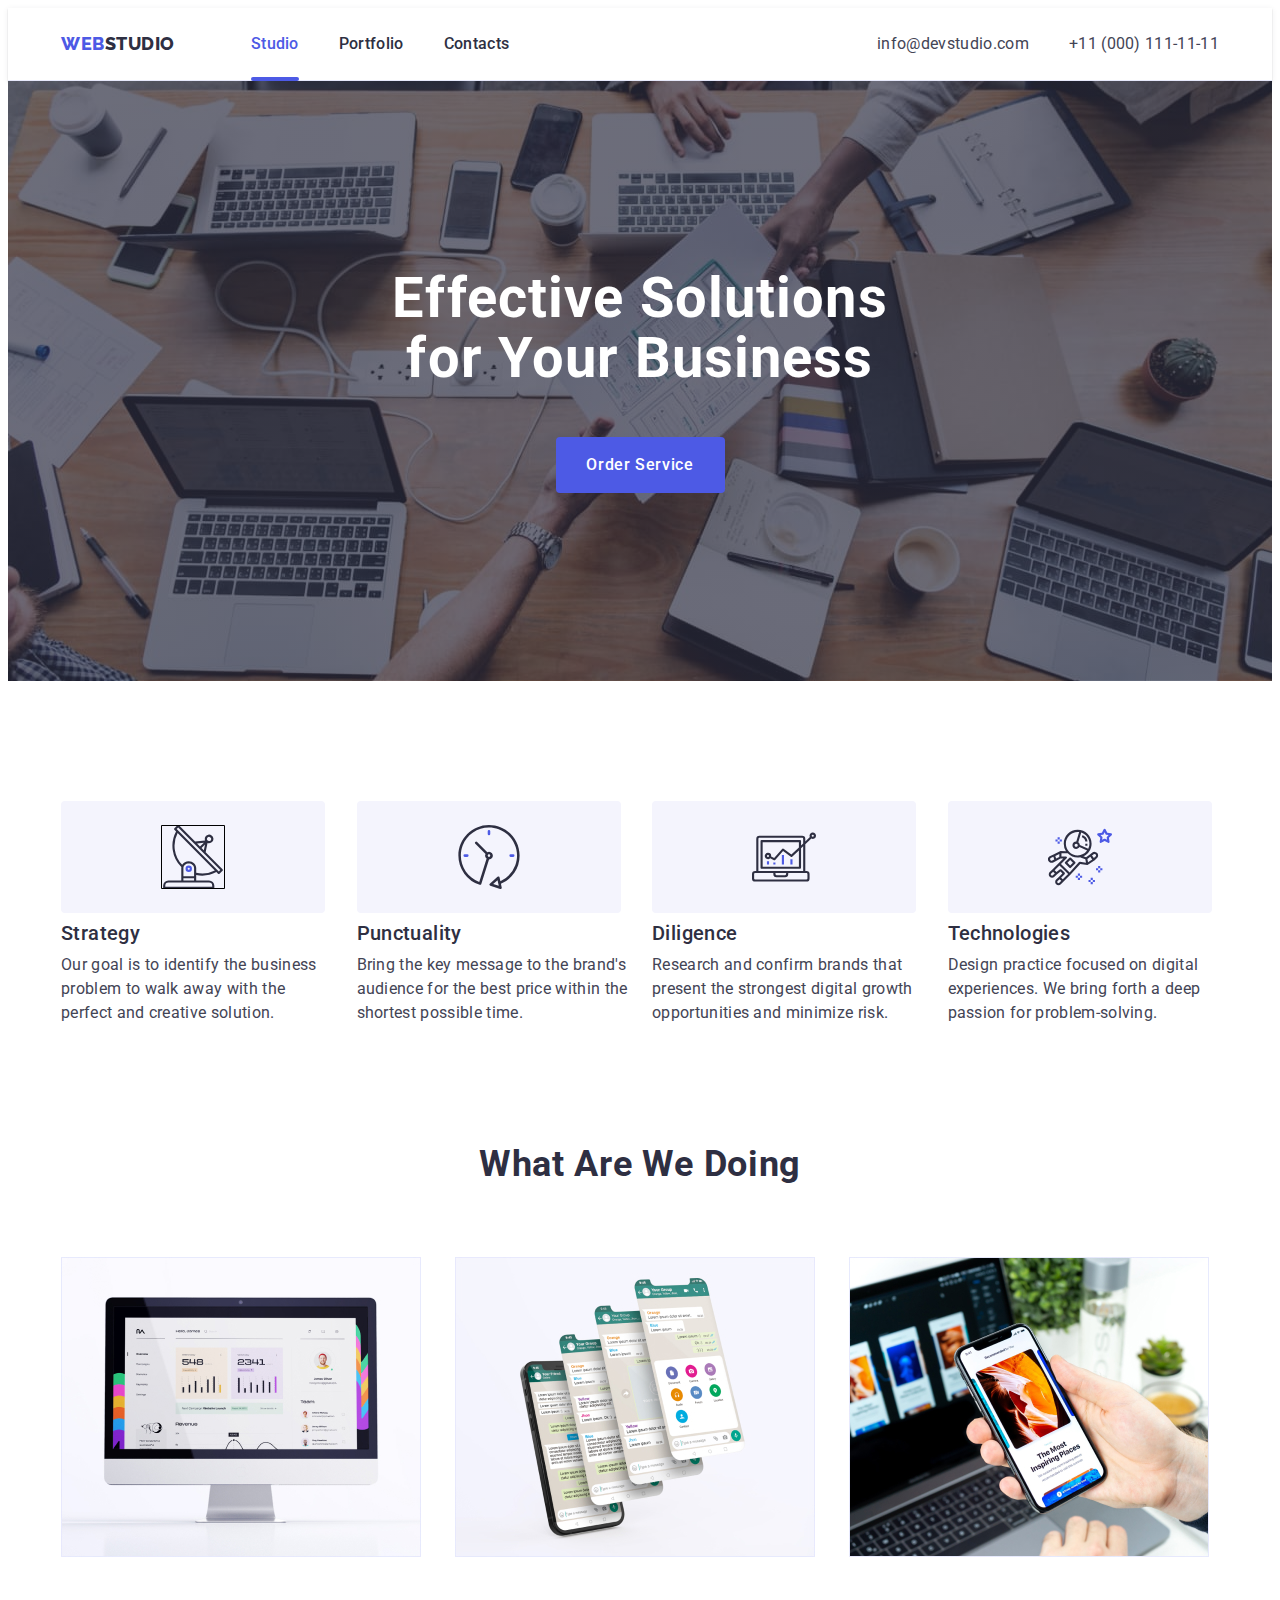
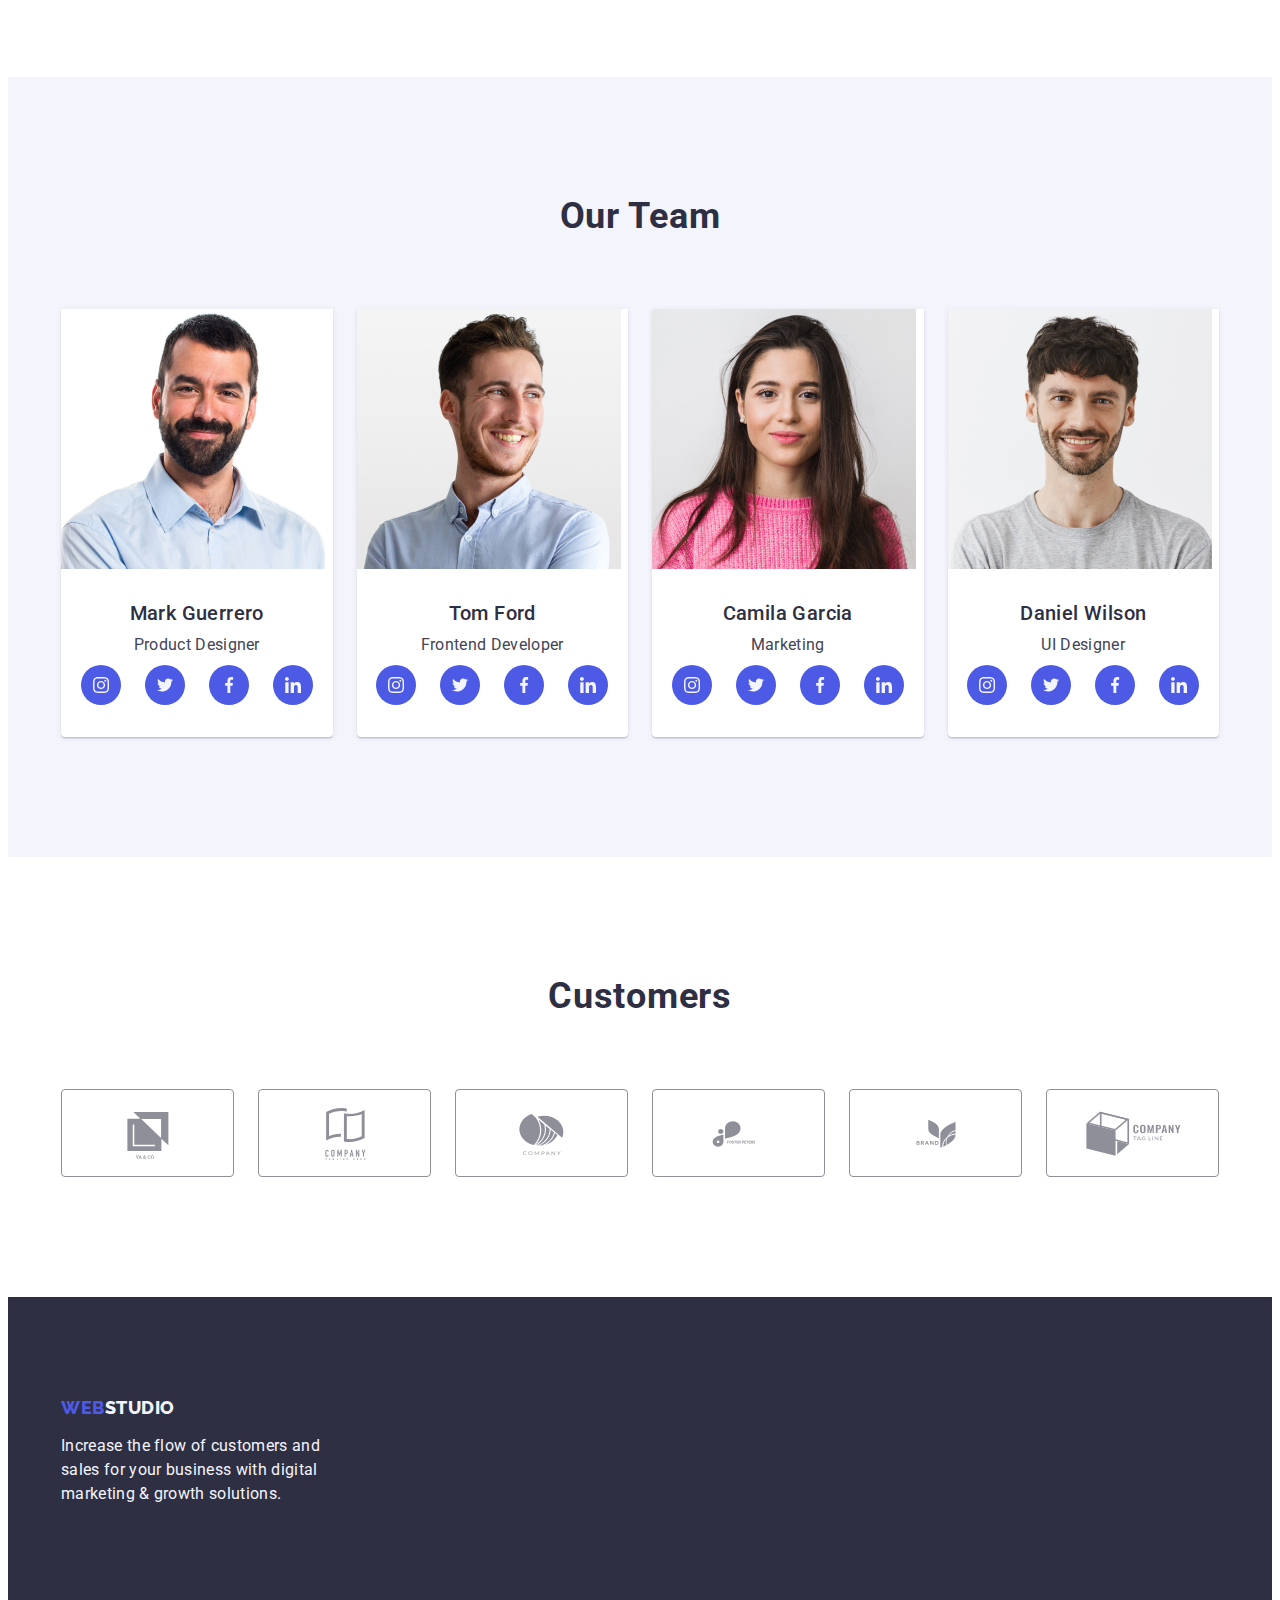
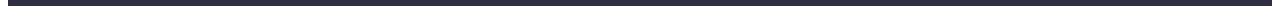
==== commit a9630e7e: "save 564" ====
--- a/index.html
+++ b/index.html
@@ -365,42 +365,42 @@
           <ul class="customers-icon-list">
             <li class="customers-icon-group">
               <a class="customers-icon-link" href="">
-                <svg class="customers-icon" width="105" height="56">
+                <svg class="customers-icon" width="104" height="56">
                   <use href="./images/icons.svg#icon-Logo-9"></use>
                 </svg>
               </a>
             </li>
             <li class="customers-icon-group">
               <a class="customers-icon-link" href="">
-                <svg class="customers-icon" width="105" height="56">
+                <svg class="customers-icon" width="104" height="56">
                   <use href="./images/icons.svg#icon-Logo-6"></use>
                 </svg>
               </a>
             </li>
             <li class="customers-icon-group">
               <a class="customers-icon-link" href="">
-                <svg class="customers-icon" width="105" height="56">
+                <svg class="customers-icon" width="104" height="56">
                   <use href="./images/icons.svg#icon-Logo-7"></use>
                 </svg>
               </a>
             </li>
             <li class="customers-icon-group">
               <a class="customers-icon-link" href="">
-                <svg class="customers-icon" width="105" height="56">
+                <svg class="customers-icon" width="104" height="56">
                   <use href="./images/icons.svg#icon-Client-4"></use>
                 </svg>
               </a>
             </li>
             <li class="customers-icon-group">
               <a class="customers-icon-link" href="">
-                <svg class="customers-icon" width="105" height="56">
+                <svg class="customers-icon" width="104" height="56">
                   <use href="./images/icons.svg#icon-Client-5"></use>
                 </svg>
               </a>
             </li>
             <li class="customers-icon-group">
               <a class="customers-icon-link" href="">
-                <svg class="customers-icon" width="105" height="56">
+                <svg class="customers-icon" width="104" height="56">
                   <use href="./images/icons.svg#icon-Logo-8"></use>
                 </svg>
               </a>
--- a/css/styles.css
+++ b/css/styles.css
@@ -409,6 +409,7 @@
   font-size: 36px;
   line-height: 1.11;
   color: var(--color-grey);
+  margin-bottom: 72px;
   text-align: center;
   text-transform: capitalize;
 }
@@ -444,8 +445,8 @@
 
 .customers-icon-link:hover,
 .customers-icon-link:focus {
-  color: var(--iris-color);
-  border-color: var(--iris-color);
+  color: var(--color-ocean);
+  border-color: var(--color-ocean);
 }
 
 /**------footer------*/
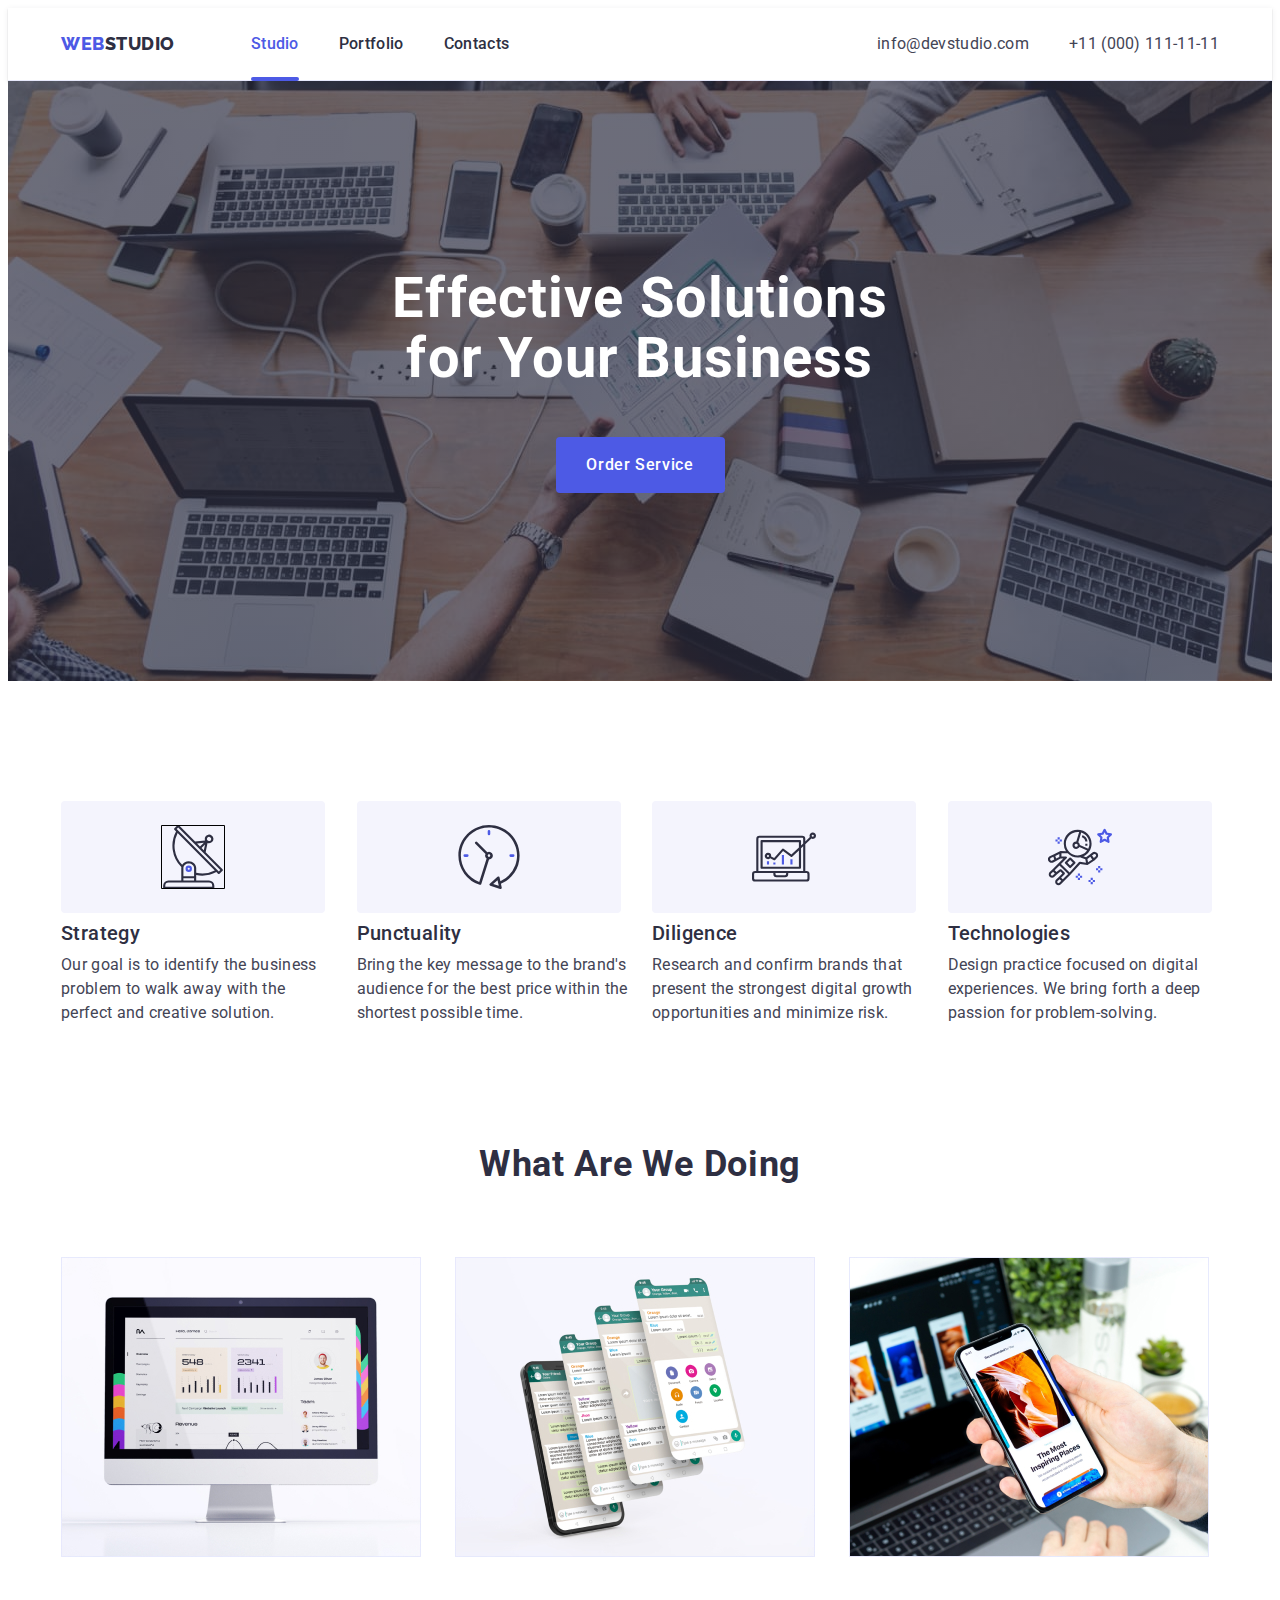
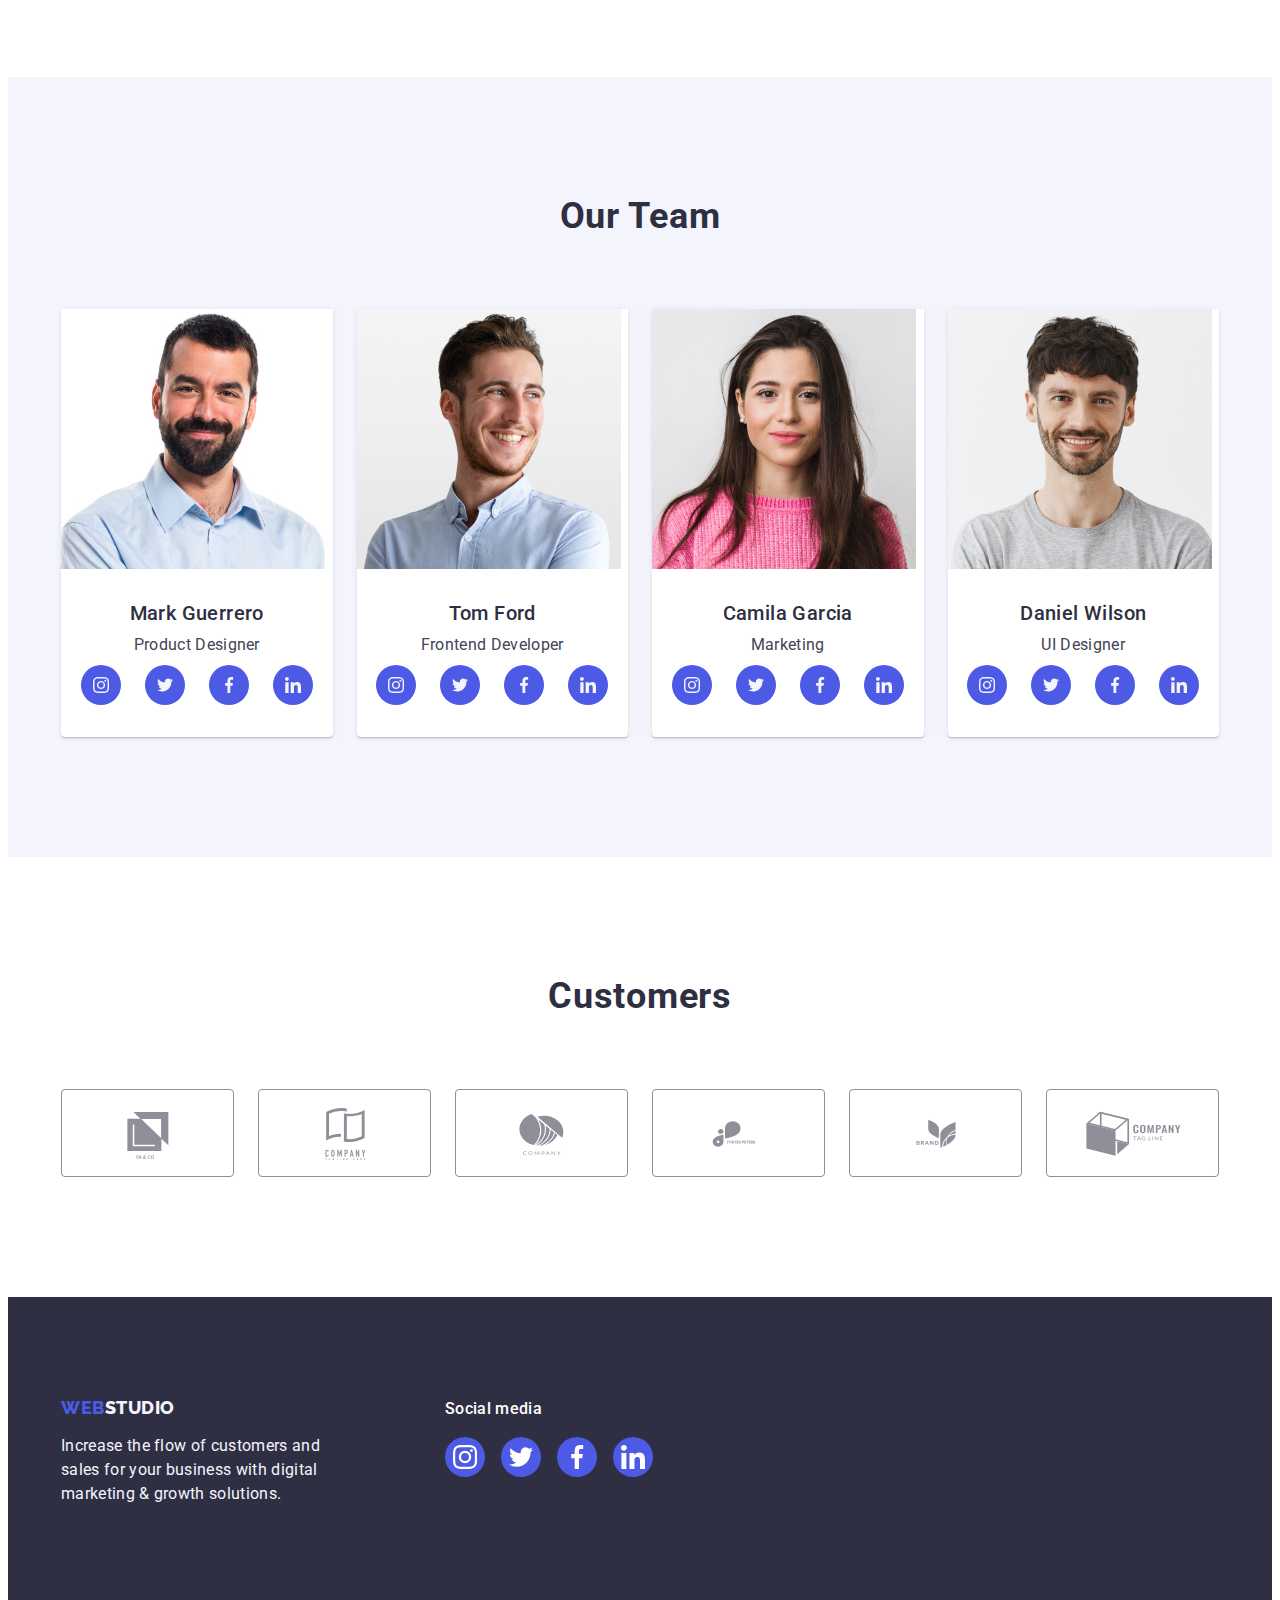
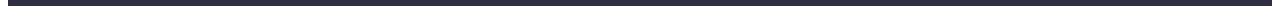
==== commit f09bd608: "save 111" ====
--- a/index.html
+++ b/index.html
@@ -411,14 +411,55 @@
     </main>
 
     <footer class="footer">
-      <div class="container">
-        <a href="./index.html" class="footer-logo link"
-          >Web<span class="footer-span">Studio</span></a
-        >
-        <p class="footer-text">
-          Increase the flow of customers and sales for your business with
-          digital marketing & growth solutions.
-        </p>
+      <div class="container container-footer">
+        <div class="container-footer-web">
+          <a href="./index.html" class="footer-logo link studio"
+            >Web<span class="footer-span">Studio</span></a
+          >
+          <p class="footer-text">
+            Increase the flow of customers and sales for your business with
+            digital marketing & growth solutions.
+          </p>
+        </div>
+        <div class="container-footer-icon">
+          <p class="social-title">Social media</p>
+          <ul class="footer-icon-list">
+            <li class="footer-icon-item">
+              <a class="footer-icon-link" href="https://www.instagram.com">
+                <svg class="footer-icon" width="24" height="24">
+                  <use href="./images/icons.svg#icon-instagram-2"></use>
+                </svg>
+              </a>
+            </li>
+            <li class="footer-icon-item">
+              <a
+                class="footer-icon-link"
+                href="https://twitter.com/home?lang=ua"
+              >
+                <svg class="footer-icon" width="24" height="24">
+                  <use href="./images/icons.svg#icon-twitter-1"></use>
+                </svg>
+              </a>
+            </li>
+            <li class="footer-icon-item">
+              <a
+                class="footer-icon-link"
+                href="https://www.facebook.com/eurslam.mulgeta/"
+              >
+                <svg class="footer-icon" width="24" height="24">
+                  <use href="./images/icons.svg#icon-facebook-1"></use>
+                </svg>
+              </a>
+            </li>
+            <li class="footer-icon-item">
+              <a class="footer-icon-link" href="https://ua.linkedin.com/">
+                <svg class="footer-icon" width="24" height="24">
+                  <use href="./images/icons.svg#icon-linkedin-1"></use>
+                </svg>
+              </a>
+            </li>
+          </ul>
+        </div>
       </div>
     </footer>
   </body>
--- a/css/styles.css
+++ b/css/styles.css
@@ -453,7 +453,7 @@
 
 .footer {
   padding: 100px 0;
-  background: #2e2f42;
+  background: var(--color-navy-blue);
 }
 
 .footer-logo {
@@ -465,17 +465,48 @@
   text-transform: uppercase;
   display: inline-block;
   margin-bottom: 16px;
-  color: #4d5ae5;
+  color: var(--color-iris);
+}
+
+.container-footer {
+  display: flex;
+  align-items: baseline;
+}
+
+.container-footer-web {
+  margin-right: 120px;
 }
 
 .footer-span {
-  font-family: 'Raleway', sans-serif;
-  font-weight: 800;
-  font-size: 18px;
-  line-height: 1.17;
-  letter-spacing: 0.03em;
-  text-transform: uppercase;
-  color: #f4f4fd;
+  color: var(--color-cloud);
+}
+
+.studio {
+  display: inline-block;
+  margin-bottom: 16px;
+}
+
+.social-title {
+  font-weight: 500;
+  font-size: 16px;
+  line-height: 1.5;
+  letter-spacing: 0.02em;
+  color: var(--color-white);
+  margin-bottom: 16px;
+}
+
+.footer-icon-list {
+  display: flex;
+  gap: 16px;
+}
+
+.footer-icon-item {
+  width: 40px;
+  height: 40px;
+}
+
+.footer-icon {
+  fill: var(--color-white);
 }
 
 .footer-text {
@@ -483,7 +514,23 @@
   font-size: 16px;
   line-height: 1.5;
   letter-spacing: 0.02em;
-  color: #f4f4fd;
+  color: var(--color-cloud);
+}
+
+.footer-icon-link {
+  width: 100%;
+  height: 100%;
+  border-radius: 50%;
+  background-color: var(--color-iris);
+  display: flex;
+  align-items: center;
+  justify-content: center;
+  transition: background-color 250ms cubic-bezier(0.4, 0, 0.2, 1);
+}
+
+.footer-icon-link:hover,
+.footer-icon-link:focus {
+  background-color: var(--color-green);
 }
 
 /**--------portfolio-------*/
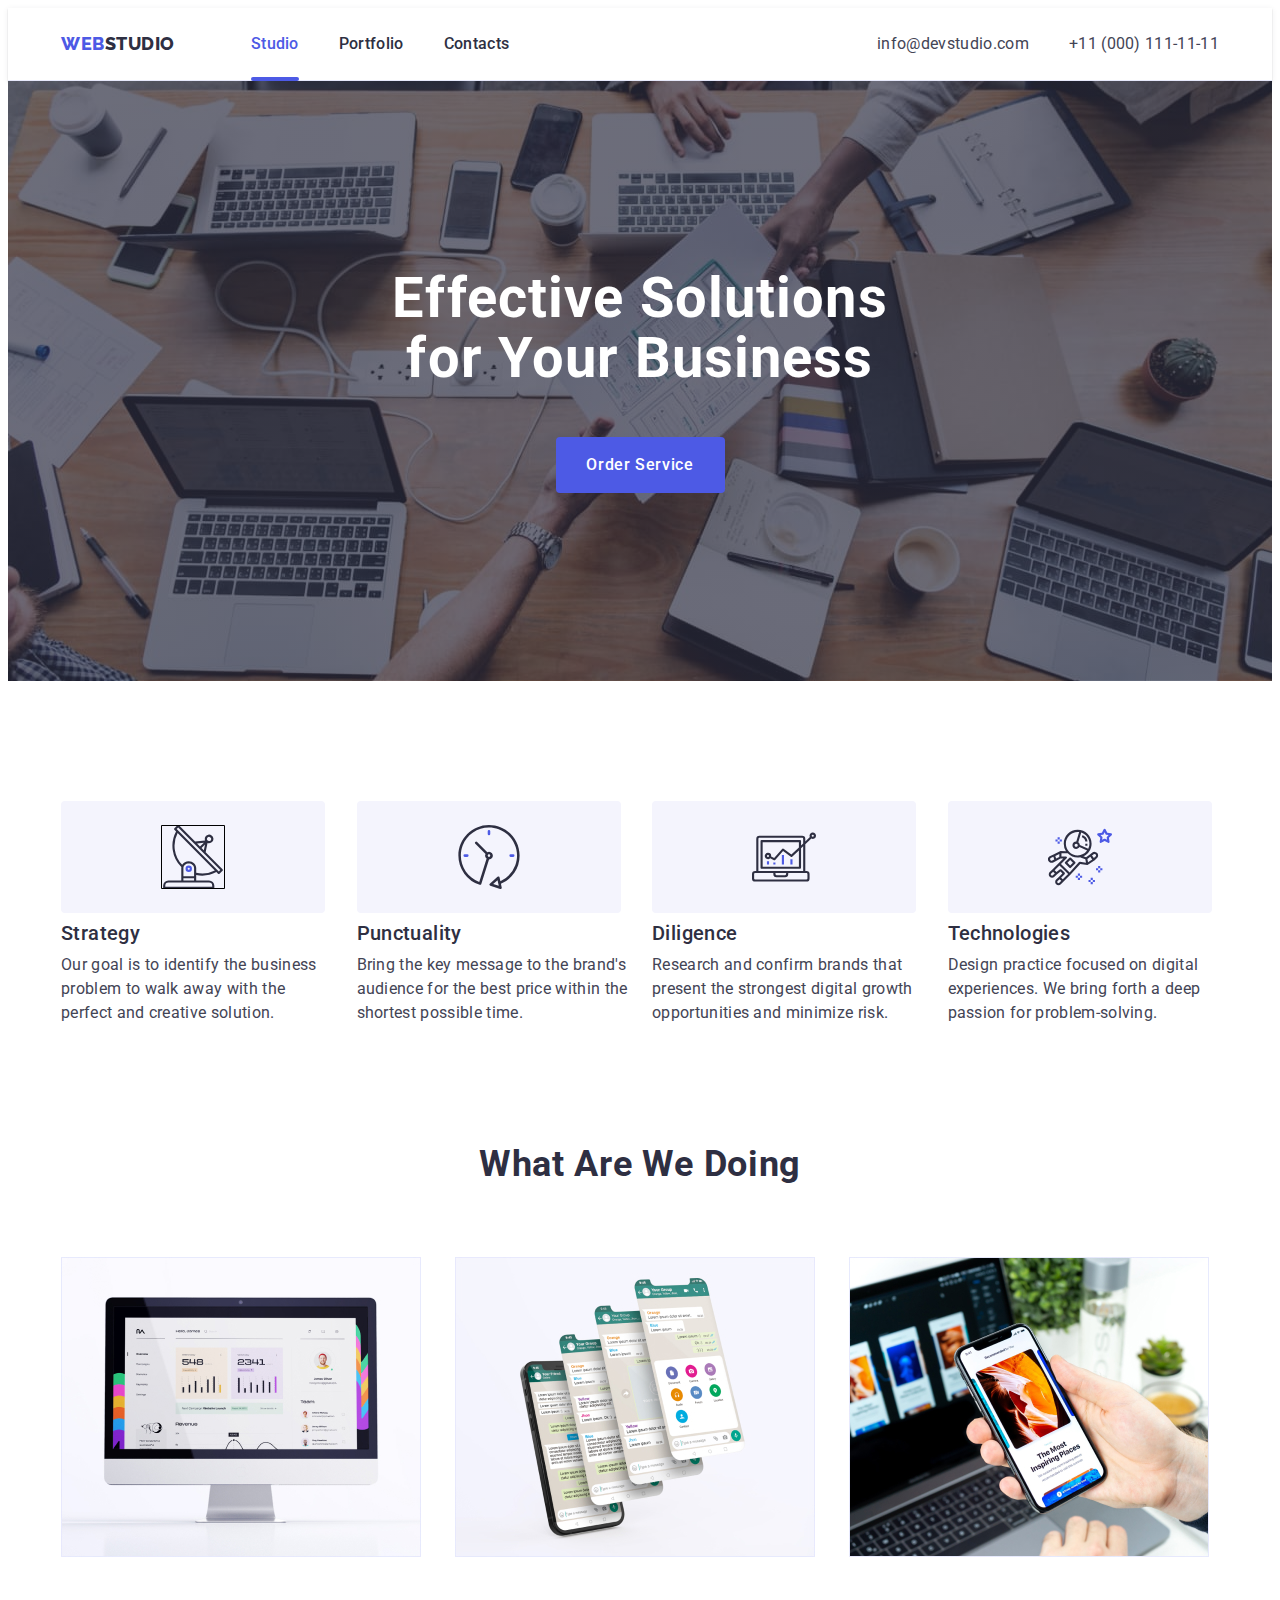
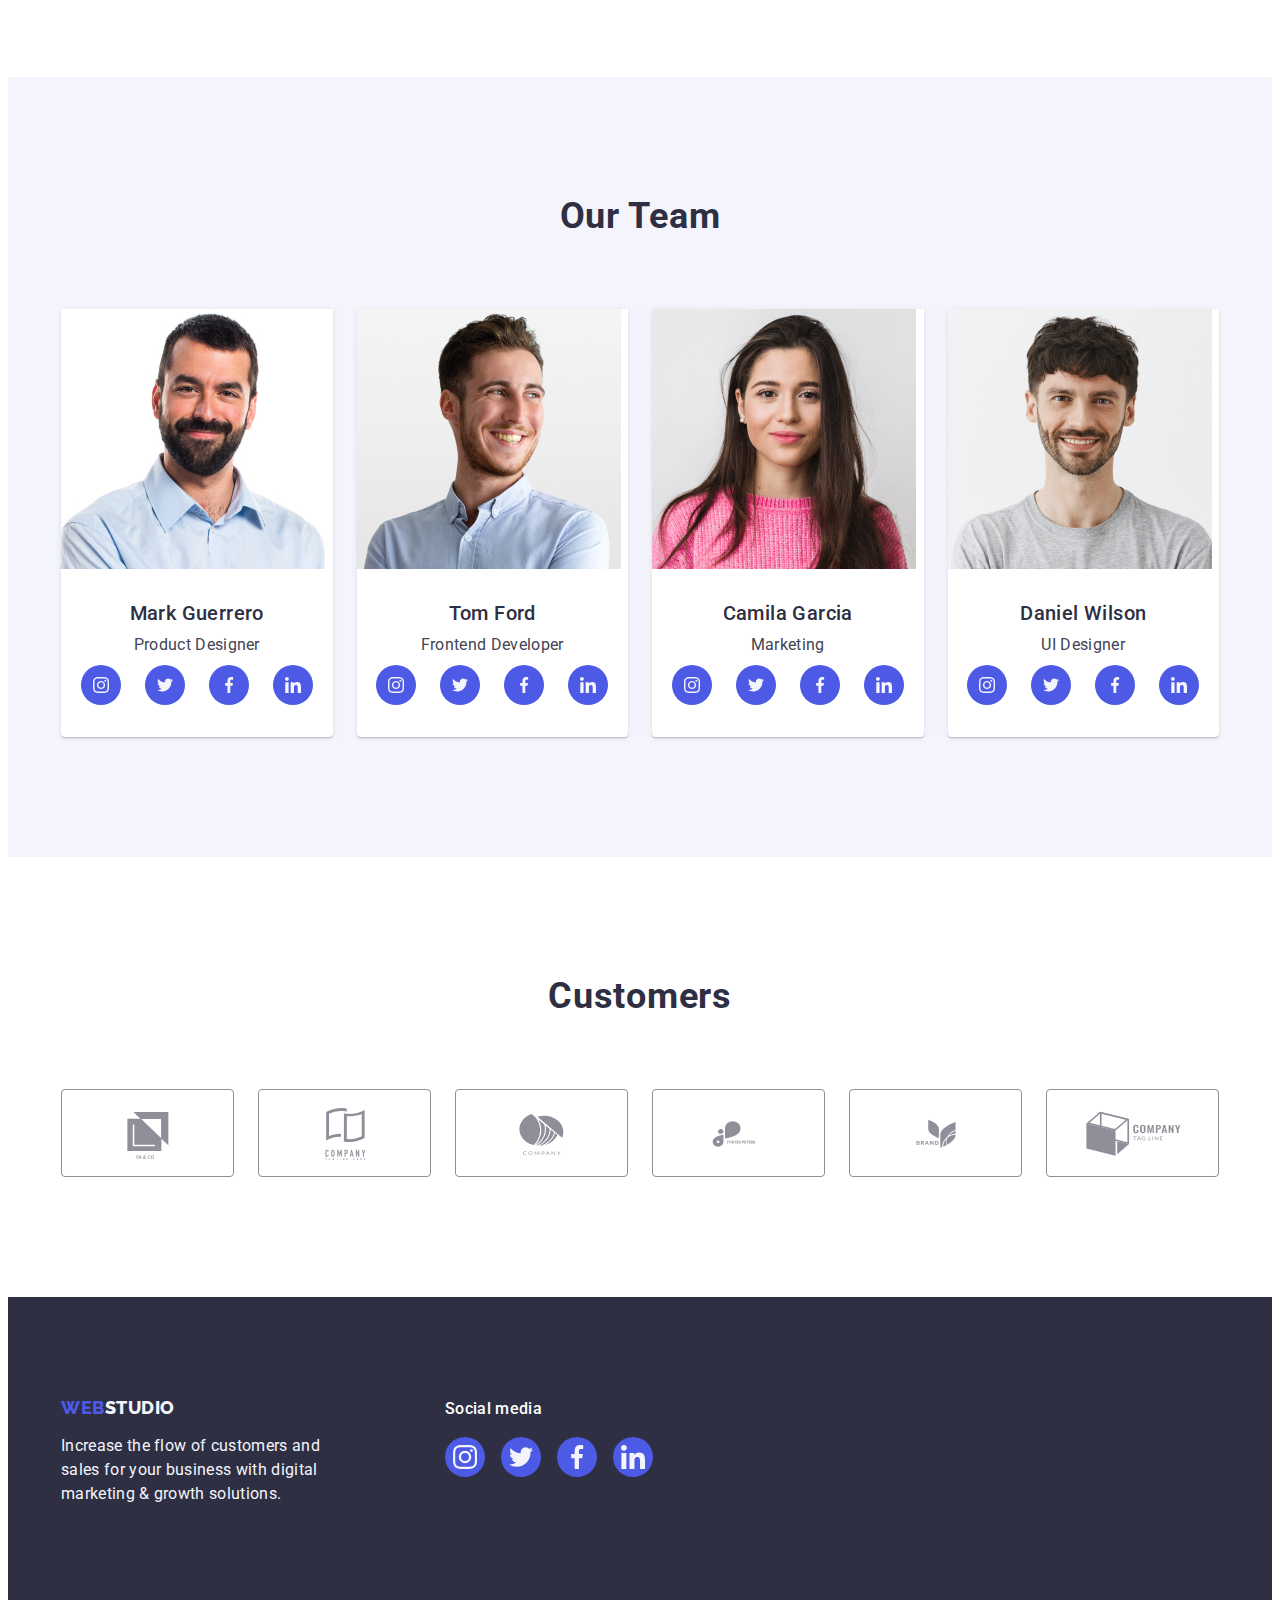
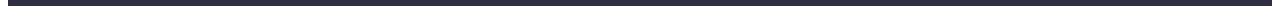
==== commit 473af6b7: "save finish" ====
--- a/index.html
+++ b/index.html
@@ -462,5 +462,15 @@
         </div>
       </div>
     </footer>
+    <div data-modal class="backdrop is-hidden">
+      <div class="modal">
+        <button data-modal-close type="button" class="modal-btt">
+          <svg class="modal-icon" width="8" height="8">
+            <use href="./images/icons.svg#icon-close-black"></use>
+          </svg>
+        </button>
+      </div>
+    </div>
+    <script src="./js/modal.js"></script>
   </body>
 </html>
--- a/css/styles.css
+++ b/css/styles.css
@@ -506,7 +506,7 @@
 }
 
 .footer-icon {
-  fill: var(--color-white);
+  fill: var(--color-cloud);
 }
 
 .footer-text {
@@ -534,6 +534,7 @@
 }
 
 /**--------portfolio-------*/
+/**--------bttn--------*/
 
 .section-portfolio {
   padding: 96px 0 120px 0;
@@ -560,6 +561,10 @@
   padding: 12px 24px;
   color: var(--color-iris);
   background: var(--color-cloud);
+  transition: color 250ms cubic-bezier(0.4, 0, 0.2, 1),
+    background-color 250ms cubic-bezier(0.4, 0, 0.2, 1),
+    border-color 250ms cubic-bezier(0.4, 0, 0.2, 1),
+    box-shadow 250ms cubic-bezier(0.4, 0, 0.2, 1);
 }
 
 .portfolio-button:hover,
@@ -567,17 +572,32 @@
   color: var(--color-white);
   background-color: var(--color-ocean);
   border: 1px solid transparent;
-}
-
-.portfolio-img-list {
-  display: flex;
-  flex-wrap: wrap;
-  row-gap: 48px;
-  column-gap: 24px;
-}
+  box-shadow: 0px 3px 1px rgba(0, 0, 0, 0.1), 0px 2px 1px rgba(0, 0, 0, 0.08),
+    0px 2px 2px rgba(0, 0, 0, 0.12);
+}
+
+/**-----------bttn----------**/
+/**-----------content---------**/
 
 .portfolio-img-item {
   width: calc((100% - 48px) / 3);
+}
+
+.portfolio-content {
+  display: block;
+  transition: box-shadow 250ms cubic-bezier(0.4, 0, 0.2, 1);
+}
+
+.portfolio-content:hover .portfolio-slide-title,
+.portfolio-content:focus .portfolio-slide-title {
+  transform: translate(0);
+}
+
+.portfolio-content:hover,
+.portfolio-content:focus {
+  box-shadow: 0px 2px 1px 0px rgba(46, 47, 66, 0.08),
+    0px 1px 1px 0px rgba(46, 47, 66, 0.16),
+    0px 1px 6px 0px rgba(46, 47, 66, 0.08);
 }
 
 .portfolio-img-title {
@@ -590,17 +610,105 @@
 }
 
 .portfolio-img-text {
-  font-weight: 400;
   font-size: 16px;
   line-height: 1.5;
   letter-spacing: 0.02em;
   color: var(--color-slate);
 }
 
+.portfolio-img-list {
+  display: flex;
+  flex-wrap: wrap;
+  justify-content: center;
+  column-gap: 24px;
+  row-gap: 48px;
+}
+
 .container-content {
-  border-top: none;
   padding: 32px 16px;
   border: 1px solid var(--color-cornflower);
   border-top: none;
-  width: 360px;
-}
+}
+
+.portfolio-slide {
+  position: relative;
+  overflow: hidden;
+}
+
+.portfolio-slide-title {
+  position: absolute;
+  font-size: 16px;
+  line-height: 1.5;
+  letter-spacing: 0.02em;
+  color: var(--color-cloud);
+  background-color: var(--color-iris);
+  padding: 40px 32px;
+  top: 0;
+  left: 0;
+  width: 100%;
+  height: 100%;
+  transform: translateY(100%);
+  transition: transform 250ms cubic-bezier(0.4, 0, 0.2, 1);
+}
+
+/*********************Modal**************/
+
+.backdrop {
+  position: fixed;
+  top: 0;
+  left: 0;
+  width: 100%;
+  height: 100%;
+  background-color: rgba(46, 47, 66, 0.4);
+  transition: opacity 250ms cubic-bezier(0.4, 0, 0.2, 1),
+    visibility 250ms cubic-bezier(0.4, 0, 0.2, 1);
+}
+
+.is-hidden {
+  opacity: 0;
+  visibility: hidden;
+  pointer-events: none;
+}
+
+.modal {
+  position: absolute;
+  top: 50%;
+  left: 50%;
+  transform: translate(-50%, -50%) scale(1);
+  width: 408px;
+  min-height: 584px;
+  background: var(--color-dairy);
+  box-shadow: 0px 1px 1px rgba(0, 0, 0, 0.14), 0px 1px 3px rgba(0, 0, 0, 0.12),
+    0px 2px 1px rgba(0, 0, 0, 0.2);
+  border-radius: 4px;
+  transition: transform 250ms cubic-bezier(0.4, 0, 0.2, 1);
+}
+
+.modal-btt {
+  position: absolute;
+  top: 24px;
+  right: 24px;
+  width: 24px;
+  height: 24px;
+  border-radius: 50%;
+  display: flex;
+  align-items: center;
+  justify-content: center;
+  background-color: var(--color-cornflower);
+  border: 1px solid rgba(0, 0, 0, 0.1);
+  padding: 0;
+  cursor: pointer;
+  transition: background-color 250ms cubic-bezier(0.4, 0, 0.2, 1),
+    border 250ms cubic-bezier(0.4, 0, 0.2, 1);
+}
+
+.modal-btt:hover,
+.modal-btt:focus {
+  background-color: var(--color-ocean);
+  border: none;
+  fill: var(--color-white);
+}
+
+.modal-icon {
+  transition: fill 250ms cubic-bezier(0.4, 0, 0.2, 1);
+}
